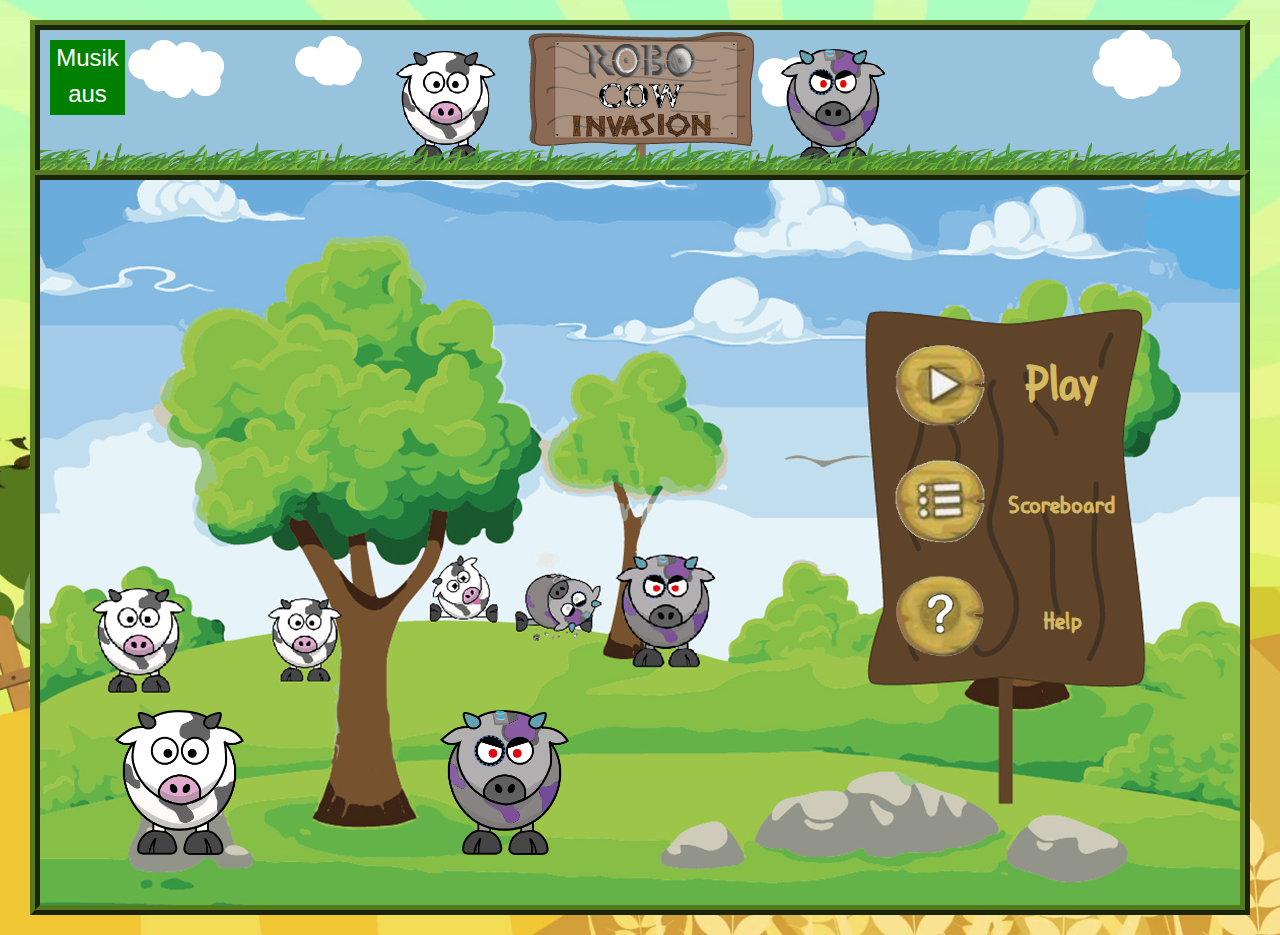
==== html/index.html @ 8b452aef "updated gameCycle" ====
<!DOCTYPE html>
<html lang="en">
<head>
    <meta charset="UTF-8">
    <meta name="viewport" content="width=device-width, initial-scale=1, shrink-to-fit=no">
    <title>Robo Cow Invasion</title>
    <link rel="stylesheet" href="https://maxcdn.bootstrapcdn.com/bootstrap/4.0.0/css/bootstrap.min.css" integrity="sha384-Gn5384xqQ1aoWXA+058RXPxPg6fy4IWvTNh0E263XmFcJlSAwiGgFAW/dAiS6JXm" crossorigin="anonymous">
    <link rel="stylesheet" href="css/layout.css">
    <link rel="stylesheet" href="css/design.css">

    <script src="js/Field.js" language="javascript" type="text/javascript"></script>
    <script src="js/PlayerField.js" language="javascript" type="text/javascript"></script>
    <script src="js/EnemyField.js" language="javascript" type="text/javascript"></script>
    <script src="js/CowFamily.js" language="javascript" type="text/javascript"></script>
    <script src="js/playgroundSelect.js" language="javascript" type="text/javascript"></script>
    <script src="js/game.js" language="javascript" type="text/javascript"></script>
    <script src="js/enemyAi.js" language="javascript" type="text/javascript"></script>
    <script src="js/switchGameStates.js" language="javascript" type="text/javascript"></script>
    <script src="js/overlay_help.js" type="text/javascript"></script>
    <script src="js/switchToPlayerSelect.js" type="text/javascript"></script>
</head>
<body>
    <div class="game-box">
        <div class="header">
            <div id="musicButton"> Musik aus </div>
        </div>
        <div id="m" class="content startMenu">
            <div class="cowWalk"></div>
            <div class="roboCowWalk"></div>
            <div class="playSign">
                <div class="fld">
                    <div id="play" class="fbtn" ><img src="./img/playButton.png"> </div>
                    <div class="ftxt" style="font-size: 3em; padding: 10px;">Play</div>
                </div>
                <div class="fld">
                    <div id="score" class="fbtn "><img src="./img/scoreButton.png"></div>
                    <div class="ftxt">Scoreboard</div>
                </div>
                <div id="help" class="fld">
                    <div class="fbtn " ><img src="./img/helpButton.png"></div>
                    <div class="ftxt">Help</div>
                </div>
            </div>
            <div id="helpoverlay" class="overlay">
                <div class="overlay-box">
                    <div class="overlay-content">
                        <h4>Das ist eine Spielbeschreibung</h4> <br>
                       <p>Lorem ipsum dolor sit amet, consetetur sadipscing elitr, sed diam nonumy eirmod tempor invidunt ut labore et dolore magna aliquyam erat, sed diam voluptua. At vero eos et accusam et justo duo dolores et ea rebum. Stet clita kasd gubergren, no sea takimata sanctus est Lorem ipsum dolor sit amet. Lorem ipsum dolor sit amet, consetetur sadipscing elitr, sed diam nonumy eirmod tempor invidunt ut labore et dolore magna aliquyam erat, sed diam voluptua. At vero eos et accusam et justo duo dolores et ea rebum. Stet clita kasd gubergren, no sea takimata sanctus est Lorem ipsum dolor sit amet. Lorem ipsum dolor sit amet, consetetur sadipscing elitr, sed diam nonumy eirmod tempor invidunt ut labore et dolore magna aliquyam erat, sed diam voluptua. At vero eos et accusam et justo duo dolores et ea rebum. Stet clita kasd gubergren, no sea takimata sanctus est Lorem ipsum dolor sit amet.
                        Das ist eine Spielbeschreibung <br>
                        Lorem ipsum dolor sit amet, consetetur sadipscing elitr, sed diam nonumy eirmod tempor invidunt ut labore et dolore magna aliquyam erat, sed diam voluptua. At vero eos et accusam et justo duo dolores et ea rebum. Stet clita kasd gubergren, no sea takimata sanctus est Lorem ipsum dolor sit amet. Lorem ipsum dolor sit amet, consetetur sadipscing elitr, sed diam nonumy eirmod tempor invidunt ut labore et dolore magna aliquyam erat, sed diam voluptua. At vero eos et accusam et justo duo dolores et ea rebum. Stet clita kasd gubergren, no sea takimata sanctus est Lorem ipsum dolor sit amet. Lorem ipsum dolor sit amet, consetetur sadipscing elitr, sed diam nonumy eirmod tempor invidunt ut labore et dolore magna aliquyam erat, sed diam voluptua. At vero eos et accusam et justo duo dolores et ea rebum. Stet clita kasd gubergren, no sea takimata sanctus est Lorem ipsum dolor sit amet.</p>
                    </div>
                    <div class="button">
                        <button id="helpBack" type="submit" class="btn" onclick="help_off()">back</button>
                    </div>
                </div>
            </div>
        </div>


        <div id="ps" class="content pselect">
            <div class="pshead">Please Select your Player</div>
            <div id="farmer" class="farmer" ></div>
            <div id="roboFarmer" class="roboFarmer" ></div>
        </div>

        <div id="pgs" class="content pgselect">
            <h1 class="überschrift">Cow-Familiy Setup</h1>
            <div id="pf" class="playerfield"></div>
        </div>

        <div id="g1" class="content ingame">
            <div class="sign enemyHits">Hits: 0</div>
            <div class="sign playerHits">Hits: 0</div>
            <div class="sign enemyLeft">Left: 0</div>
            <div class="sign playerLeft">Left: 0</div>
            <div class="farmerPlayer">player</div>
            <div class="farmerEnemy"></div>
            <div class="game">
                <div class="customCursor" id="ef"></div>
                <div id="plf"></div>
            </div>
        </div>
    </div>


    <script src="https://code.jquery.com/jquery-3.2.1.slim.min.js" integrity="sha384-KJ3o2DKtIkvYIK3UENzmM7KCkRr/rE9/Qpg6aAZGJwFDMVNA/GpGFF93hXpG5KkN" crossorigin="anonymous"></script>
    <script src="https://cdnjs.cloudflare.com/ajax/libs/popper.js/1.12.9/umd/popper.min.js" integrity="sha384-ApNbgh9B+Y1QKtv3Rn7W3mgPxhU9K/ScQsAP7hUibX39j7fakFPskvXusvfa0b4Q" crossorigin="anonymous"></script>
    <script src="https://maxcdn.bootstrapcdn.com/bootstrap/4.0.0/js/bootstrap.min.js" integrity="sha384-JZR6Spejh4U02d8jOt6vLEHfe/JQGiRRSQQxSfFWpi1MquVdAyjUar5+76PVCmYl" crossorigin="anonymous"></script>

</body>
</html>
---- html/css/layout.css ----
/*Layout*/

body {
    height: 100%;
}

@font-face {
    font-family: 'myfont';
    src: url('Sawyers Whitewash.otf') format('truetype');
}

.game-box {
    margin: 30px auto;
    width: 1200px;
    height: 875px;
}

.header {
    margin: 0 0;
    background-position-x: 50px;
    width: 100%;
    height: 150px;
    /*display: flex;*/

    align-items: center;
    justify-content: center;

}

.header #musicButton {
    width: 75px;
    height: 75px;

    font-size: 0.5em;

    margin: 10px 10px;
    float: left;
}

.content {
    width: 100%;
    height: 725px;
    margin: 0;

    position: relative;
}

/*menu                  GameState: 0*/

.startMenu {
    height: 725px;
    width: 100%;
    position: relative;
}

.startMenu .fld {
    margin-top: 15px;
    width: 100%;
    height: 28%;
}

.startMenu .ftxt {
    font-family: myfont, serif;
    color: #d5b961;
    font-size: 1.5em;
    font-weight: bold;
    height: 100%;
    width: 50%;
    float: right;

    padding-top: 35px;
    text-align: center;
}

.startMenu .fbtn{
    float: left;

    height: 100%;
    width: 50%;

}

.startMenu .playSign {
    width: 230px;
    height: 360px;
    position: absolute;
    top: 140px;
    right: 120px;
}


/*player Select         GameState: 1*/

.pselect .farmer {

    position: absolute;
    bottom: 60px;
    left: 100px;
    height: 550px;
    width: 400px;

}

.pselect .roboFarmer {

    position:absolute;
    bottom: 60px;
    right: 80px;
    height: 550px;
    width: 400px;

}

.pselect .farmer:hover, .pselect .roboFarmer:hover{
    background-color: rgba(71, 255, 0, 0.25);
    border: 5px solid rgba(41, 255, 0, 0.5);
    border-radius: 15px;
    box-shadow: 1px 2px 4px rgba(0,0,0,0.5);
}

/*playground select     GameState: 2*/

.pgselect .playerfield{
    width: 540px;
    height:315px;
    position: absolute;

    top: 195px;
    left: 115px;
}

.pgselect .überschrift {
    padding-top: 30px;
    text-align: center;
}

/*ingame                GameState: 3*/

.ingame .farmerPlayer {
    width: 200px;
    height: 250px;

    position: absolute;

    bottom: 10px;
    left: 10px;
}

.ingame .farmerEnemy {
    width: 200px;
    height: 250px;

    position: absolute;

    top: 10px;
    right: 10px;
}

.ingame .sign {
    position: absolute;

    text-align: center;
    padding-top: 35px;


    width: 150px;
    height: 150px;
}

.ingame .playerHits {
    top: 20px;
    left: 10px;
}

.ingame .playerLeft {
    top: 200px;
    left: 10px;
}

.ingame .enemyHits {
    bottom: 200px;
    right: 10px;
}

.ingame .enemyLeft {
    bottom: 20px;
    right: 10px;
}

.ingame .game {
    width: 540px;
    height: 675px;

    position: absolute;

    top: 25px;
    left: 330px;
}

.ingame .game #plf {
    position: absolute;
    width: 540px;
    height: 315px;
    top: 350px;
}

.ingame .game #ef {
    position: absolute;
    width: 540px;
    height: 315px;
}
---- html/css/design.css ----
/*Design*/

body {

    background-image: url("../img/farm.png");
    background-size: cover;
}

.game-box {
    color: white;
    outline-width: 10px;
    outline-color: #56791e;
    outline-style: ridge;
}

.header {
    font-size: 3em;
    background-image: url("../img/logograss.png");
    background-size: cover;
}

.header #musicButton {
    text-align: center;
    background-color: green;
}

.header #musicButton:hover {
    background-color: darkgreen;
}

/*GameStates*/

/*Menu                  GameState: 0*/

.content.startMenu {
    background-image: url("../img/menu_neu.png");
    outline-width: 10px;
    outline-color: #56791e;
    outline-style: ridge;
}

.startMenu .fbtn img{
    padding: 4px 4px;
    width: 100px;
    height: 100px;
}

.startMenu .fbtn img:hover{
    padding: 0 0;
    width: 108px;
    height: 108px;
}

.overlay {
    height: 100%;
    width: 100%;
    position: fixed;
    display: none;
    z-index: 1;
    top: 0;
    left: 0;
    background-color: rgba(0,0,0,0.7);
}

.overlay-box {
    padding: 1.5em;
    padding-top: 3em;
    height: 50%;
    width: 30%;
    background-color: #c89247;
    border-radius: 25px;
    margin: auto;
    margin-top: 15%;
    opacity: 1;
    box-shadow: 1px 2px 4px rgba(0, 0, 0, .5);
}

.overlay-content{
    font-size: 18px;
    color: white;
    height: 85%;
    overflow: auto;
    padding-left: 2em;
    padding-right:1.5em;
    margin-right: 5%;

}
.overlay-box .btn {
    float: right;
    margin-right: 5%;
    margin-top: 5%;
    background-color: #56791e;
    font-family: sans-serif;
    color: #dff99a;
    box-shadow: 0 5px 8px 0 rgba(0, 0, 0, 0.2), 0 6px 20px 0 rgba(0,0,0,0.19);

}

.cowWalk {
    background-image: url("../img/cow.png");
    position: absolute;
    bottom: 50px;
    left: 75px;
    height: 20%;
    width: 20%;
    background-repeat: no-repeat;
    background-size: contain;

    animation: cowwalk 2.2s steps(15) infinite;
}

.roboCowWalk {
    background-image: url("../img/robo-cow.png");
    position: absolute;
    bottom: 50px;
    left: 400px;
    height: 20%;
    width: 20%;
    background-repeat: no-repeat;
    background-size: contain;

    animation: robocowwalk 2.2s steps(15) infinite;

}

@keyframes cowwalk {

    0% {
        bottom: 50px;
        left: 75px;

    }

    10% {
        left: 90px;
        bottom: 70px;
    }
    20% {
        left: 100px;
        bottom: 85px;
    }
    30% {
        left: 110px;
        bottom: 70px;
    }
    40% {
        left: 120px;
        bottom: 50px;
    }
    /*ein sprung*/

    50% {
        left: 130px;
        bottom: 70px;
    }
    60% {
        left: 140px;
        bottom: 85px;
    }
    70% {
        left: 150px;
        bottom: 70px;
    }
    80% {
        left: 160px;
        bottom: 50px;

    }
    85% {
        left: 180px;
        bottom: 65px;
        /*KuhKollison*/

    }

    95% {

        bottom: 100px;
        left: 115px;

    }

    100% {
        bottom: 50px;
        left: 75px;

    }

}

@keyframes robocowwalk {

    0% {
        bottom: 50px;
        left: 400px;

    }

    10% {
        left: 385px;
        bottom: 70px;
    }
    20% {
        left: 375px;
        bottom: 85px;
    }
    30% {
        left: 365px;
        bottom: 70px;
    }
    40% {
        left: 355px;
        bottom: 50px;
    }
    /*ein sprung*/

    50% {
        left: 345px;
        bottom: 70px;
    }
    60% {
        left: 335px;
        bottom: 85px;
    }
    70% {
        left: 325px;
        bottom: 70px;
    }
    80% {
        left: 315px;
        bottom: 50px;

    }
    85% {
        left: 290px;
        bottom: 65px;

    }

    95% {

        bottom: 100px;
        left: 360px;

    }

    100% {
        bottom: 50px;
        left: 400px;

    }

}


/*player select         GameState: 1*/

.content.pselect{
    background-image: url("../img/playerselect-bg.png");
    background-size: cover;
    display: none;
    outline-width: 10px;
    outline-color: #56791e;
    outline-style: ridge;
}

.pselect .farmer {
    background-repeat:no-repeat;
    background-size:contain;
    background-image: url("../img/farmer.png");
}

.pselect .roboFarmer {
    background-repeat:no-repeat;
    background-size:contain;
    background-image: url("../img/robo-farmer.png");
    background-position-x: 15px
}

.pselect .pshead {
    text-align: center;
    font-family: myfont, serif;
    font-weight: bold;
    color: #af000d;
    font-size: 3em;
}

/*playground select     GameState: 2*/

.content.pgselect {
    background-image: url("../img/playgroundselect-bg.png");
    background-size: cover;
    display: none;

    outline-width: 10px;
    outline-color: #56791e;
    outline-style: ridge;
}

.pgselect .playerfield{
    background-color: red;
    opacity: 0.5;
}

.pgselect .überschrift {
    font-size: 3em;
    font-family: myfont, serif;
    color: brown;
}

/*ingame                GameState: 3*/

.content.ingame {
    background-image: url("../img/game-bg.png");
    background-repeat:no-repeat;
    background-size: cover;
    display:none;

    outline-width: 10px;
    outline-color: #56791e;
    outline-style: ridge;
}

.ingame .farmerPlayer {
    background-image: url("../img/farmer.png");
    background-size: contain;
    background-repeat: no-repeat;

    color: white;
}

.ingame .farmerEnemy {
    background-image: url("../img/robo-farmer.png");
    background-size: contain;
    background-repeat: no-repeat;
    color: white;
}

.ingame .game {
    opacity: 0.5;
}

.ingame .game #plf {
    background-color: darkgreen;
}

.ingame .game #ef {
    background-color: darkgreen;
}

.ingame .sign {
    background-image: url("../img/blank-wood-sign-hi.png");
    background-repeat: no-repeat;
    background-size: contain;

    font-size: 2em;
    font-family: myfont, serif;
    color: black;
}
.customCursor{
    cursor: url('../img/crosshairblue.png') +15 +15 , auto;

}
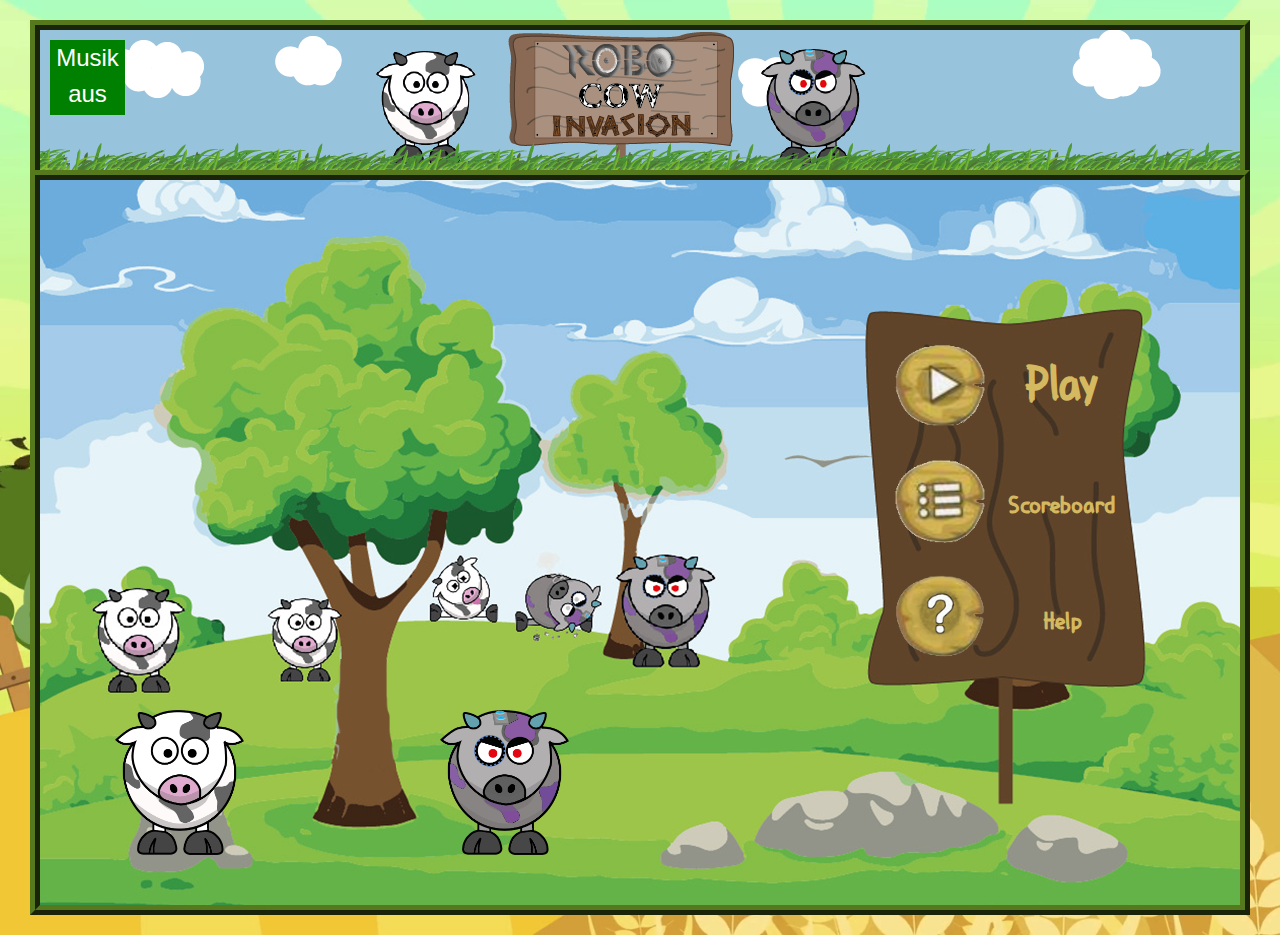
==== commit b1778dbb: "SCSS DB und Responsive" ====
--- a/html/index.html
+++ b/html/index.html
@@ -14,7 +14,6 @@
     <script src="js/CowFamily.js" language="javascript" type="text/javascript"></script>
     <script src="js/playgroundSelect.js" language="javascript" type="text/javascript"></script>
     <script src="js/game.js" language="javascript" type="text/javascript"></script>
-    <script src="js/enemyAi.js" language="javascript" type="text/javascript"></script>
     <script src="js/switchGameStates.js" language="javascript" type="text/javascript"></script>
     <script src="js/overlay_help.js" type="text/javascript"></script>
     <script src="js/switchToPlayerSelect.js" type="text/javascript"></script>
@@ -73,11 +72,20 @@
             <div class="sign playerHits">Hits: 0</div>
             <div class="sign enemyLeft">Left: 0</div>
             <div class="sign playerLeft">Left: 0</div>
+            <div class="blocksign s1">
+                <div class="s1 playerHits">Hits: 0</div>
+                <div class="playerLeft">Left: 0</div>
+            </div>
             <div class="farmerPlayer">player</div>
             <div class="farmerEnemy"></div>
             <div class="game">
                 <div class="customCursor" id="ef"></div>
                 <div id="plf"></div>
+            </div>
+            <div class="blocksign s2">
+                <div class="s2 enemyHits">Hits: 0</div>
+                <div class="s2 enemyLeft">Left: 0</div>
+
             </div>
         </div>
     </div>
--- a/html/css/layout.css
+++ b/html/css/layout.css
@@ -9,9 +9,11 @@
     src: url('Sawyers Whitewash.otf') format('truetype');
 }
 
+/*Mobile*/
+
 .game-box {
     margin: 30px auto;
-    width: 1200px;
+    width: 600px;
     height: 875px;
 }
 
@@ -94,6 +96,347 @@
 .pselect .farmer {
 
     position: absolute;
+    bottom: 200px;
+    left: 50px;
+    height: 300px;
+    width: 200px;
+
+}
+
+.pselect .roboFarmer {
+
+    position:absolute;
+    bottom: 200px;
+    right: 50px;
+    height: 300px;
+    width: 200px;
+
+}
+
+.pselect .farmer:hover, .pselect .roboFarmer:hover{
+    background-color: rgba(71, 255, 0, 0.25);
+    border: 5px solid rgba(41, 255, 0, 0.5);
+    border-radius: 15px;
+    box-shadow: 1px 2px 4px rgba(0,0,0,0.5);
+}
+
+/*playground select     GameState: 2*/
+
+.pgselect .playerfield{
+    width: 540px;
+    height:315px;
+    position: absolute;
+
+    top: 195px;
+    right: 30px;
+}
+
+.pgselect .überschrift {
+    padding-top: 30px;
+    text-align: center;
+}
+
+/*ingame                GameState: 3*/
+
+.ingame .farmerPlayer {
+    width: 200px;
+    height: 250px;
+
+    position: absolute;
+
+    bottom: 10px;
+    left: 10px;
+}
+
+.ingame .farmerEnemy {
+    width: 200px;
+    height: 250px;
+
+    position: absolute;
+
+    top: 10px;
+    right: 10px;
+}
+.blocksign{
+    position: absolute;
+
+    text-align: center;
+
+
+    width: 600px;
+    height: 50px;
+}
+
+.s2{
+    top: 675.5px;
+}
+
+.sign {
+    display: none;
+}
+
+.farmerEnemy{
+    display: none;
+}
+
+.farmerPlayer {
+    display: none;
+}
+
+/*
+.ingame .sign {
+    position: absolute;
+
+    text-align: center;
+    padding-top: 35px;
+
+
+    width: 150px;
+    height: 150px;
+}
+
+/*
+.ingame .playerHits {
+    top: 20px;
+    left: 10px;
+}
+
+.ingame .playerLeft {
+    top: 200px;
+    left: 10px;
+}
+
+.ingame .enemyHits {
+    bottom: 200px;
+    right: 10px;
+}
+
+.ingame .enemyLeft {
+    bottom: 20px;
+    right: 10px;
+}
+*/
+
+.ingame .game {
+    width: 540px;
+    height: 675px;
+
+    position: absolute;
+    top: 38px;
+    left: 27px;
+}
+
+.ingame .game #plf {
+    position: absolute;
+    width: 540px;
+    height: 315px;
+    top: 350px;
+}
+
+.ingame .game #ef {
+    position: absolute;
+    width: 540px;
+    height: 315px;
+
+}
+
+/*Desktop*/
+
+@media screen and (min-width: 1200px){
+    .game-box {
+        margin: 30px auto;
+        width: 1200px;
+        height: 875px;
+    }
+
+    .header {
+        margin: 0 0;
+        background-position-x: 50px;
+        width: 100%;
+        height: 150px;
+        /*display: flex;*/
+
+        align-items: center;
+        justify-content: center;
+
+    }
+
+    .header #musicButton {
+        width: 75px;
+        height: 75px;
+
+        font-size: 0.5em;
+
+        margin: 10px 10px;
+        float: left;
+    }
+
+    .content {
+        width: 100%;
+        height: 725px;
+        margin: 0;
+
+        position: relative;
+    }
+
+    .pselect .farmer {
+
+        position: absolute;
+        bottom: 60px;
+        left: 100px;
+        height: 550px;
+        width: 400px;
+
+    }
+
+    .pselect .roboFarmer {
+
+        position:absolute;
+        bottom: 60px;
+        right: 80px;
+        height: 550px;
+        width: 400px;
+
+    }
+
+    .pgselect .playerfield{
+        width: 540px;
+        height:315px;
+        position: absolute;
+
+        top: 195px;
+        left: 115px;
+    }
+
+    .ingame .farmerPlayer {
+        width: 200px;
+        height: 250px;
+
+        position: absolute;
+        display: block;
+
+        bottom: 10px;
+        left: 10px;
+    }
+
+    .ingame .farmerEnemy {
+        width: 200px;
+        height: 250px;
+
+        position: absolute;
+        display: block;
+
+        top: 10px;
+        right: 10px;
+    }
+
+    .ingame .sign {
+        position: absolute;
+
+        text-align: center;
+        padding-top: 35px;
+        display: block;
+
+        width: 150px;
+        height: 150px;
+    }
+
+    .ingame .playerHits {
+        top: 20px;
+        left: 10px;
+    }
+
+    .ingame .playerLeft {
+        top: 200px;
+        left: 10px;
+    }
+
+    .ingame .enemyHits {
+        bottom: 200px;
+        right: 10px;
+    }
+
+    .ingame .enemyLeft {
+        bottom: 20px;
+        right: 10px;
+    }
+
+    .ingame .game {
+        width: 540px;
+        height: 675px;
+
+        position: absolute;
+
+        top: 25px;
+        left: 330px;
+    }
+
+    .ingame .game #plf {
+        position: absolute;
+        width: 540px;
+        height: 315px;
+        top: 350px;
+    }
+
+    .ingame .game #ef {
+        position: absolute;
+        width: 540px;
+        height: 315px;
+    }
+
+}
+
+
+
+/*menu                  GameState: 0*/
+/*
+.startMenu {
+    height: 725px;
+    width: 100%;
+    position: relative;
+}
+
+.startMenu .fld {
+    margin-top: 15px;
+    width: 100%;
+    height: 28%;
+}
+
+.startMenu .ftxt {
+    font-family: myfont, serif;
+    color: #d5b961;
+    font-size: 1.5em;
+    font-weight: bold;
+    height: 100%;
+    width: 50%;
+    float: right;
+
+    padding-top: 35px;
+    text-align: center;
+}
+
+.startMenu .fbtn{
+    float: left;
+
+    height: 100%;
+    width: 50%;
+
+}
+
+.startMenu .playSign {
+    width: 230px;
+    height: 360px;
+    position: absolute;
+    top: 140px;
+    right: 120px;
+}
+
+
+/*player Select         GameState: 1*/
+/*
+.pselect .farmer {
+
+    position: absolute;
     bottom: 60px;
     left: 100px;
     height: 550px;
@@ -118,7 +461,7 @@
     box-shadow: 1px 2px 4px rgba(0,0,0,0.5);
 }
 
-/*playground select     GameState: 2*/
+/*playground select     GameState: 2*//*
 
 .pgselect .playerfield{
     width: 540px;
@@ -135,7 +478,7 @@
 }
 
 /*ingame                GameState: 3*/
-
+/*
 .ingame .farmerPlayer {
     width: 200px;
     height: 250px;
@@ -208,4 +551,5 @@
     position: absolute;
     width: 540px;
     height: 315px;
-}+}
+*/--- a/html/css/design.css
+++ b/html/css/design.css
@@ -3,8 +3,10 @@
 body {
 
     background-image: url("../img/farm.png");
-    background-size: cover;
-}
+    background-size: cover ;
+}
+
+/*Mobile*/
 
 .game-box {
     color: white;
@@ -17,7 +19,9 @@
     font-size: 3em;
     background-image: url("../img/logograss.png");
     background-size: cover;
-}
+   background-position-x: -250px ;
+}
+
 
 .header #musicButton {
     text-align: center;
@@ -34,6 +38,7 @@
 
 .content.startMenu {
     background-image: url("../img/menu_neu.png");
+    background-position-x: -600px;
     outline-width: 10px;
     outline-color: #56791e;
     outline-style: ridge;
@@ -268,13 +273,15 @@
     background-repeat:no-repeat;
     background-size:contain;
     background-image: url("../img/farmer.png");
+
+
 }
 
 .pselect .roboFarmer {
     background-repeat:no-repeat;
     background-size:contain;
     background-image: url("../img/robo-farmer.png");
-    background-position-x: 15px
+    background-position-x: 15px;
 }
 
 .pselect .pshead {
@@ -291,6 +298,7 @@
     background-image: url("../img/playgroundselect-bg.png");
     background-size: cover;
     display: none;
+    background-position: -87px;
 
     outline-width: 10px;
     outline-color: #56791e;
@@ -310,6 +318,460 @@
 
 /*ingame                GameState: 3*/
 
+.content.ingame {
+    background-image: url("../img/game-bg.png");
+    /*background-repeat:no-repeat;*/
+    background-size: 190%;
+    display:none;
+
+    background-position-x: -270px;
+    background-position-y: 20px;
+
+
+    outline-width: 10px;
+    outline-color: #56791e;
+    outline-style: ridge;
+}
+
+.blocksign {
+    background-image: url("../img/blocksign.png");
+    color: white;
+    font-size: 2em;
+}
+
+.blocksign .enemyHits{
+    float: left;
+    padding-left: 20px;
+}
+
+.blocksign .enemyLeft{
+    float: right;
+    padding-right: 20px;
+}
+
+.blocksign .playerHits{
+    float: left;
+    padding-left: 20px;
+}
+
+.blocksign .playerLeft{
+    float: right;
+    padding-right: 20px;
+}
+
+
+
+/*
+.ingame .farmerPlayer {
+    background-image: url("../img/farmer.png");
+    background-size: contain;
+    background-repeat: no-repeat;
+    display: none;
+
+    color: white;
+}
+
+.ingame .farmerEnemy {
+    background-image: url("../img/robo-farmer.png");
+    background-size: contain;
+    background-repeat: no-repeat;
+    color: white;
+    display: none;
+
+}
+*/
+.ingame .game {
+    opacity: 0.5;
+}
+
+.ingame .game #plf {
+    background-color: darkgreen;
+}
+
+.ingame .game #ef {
+    background-color: darkgreen;
+}
+/*
+.ingame .sign {
+    background-image: url("../img/blank-wood-sign-hi.png");
+    background-repeat: no-repeat;
+    background-size: contain;
+
+    font-size: 2em;
+    font-family: myfont, serif;
+    color: black;
+}*/
+
+
+@media screen and (min-width: 1200px){
+    .header {
+        font-size: 3em;
+        background-image: url("../img/logograss.png");
+        background-size: cover;
+        background-position-x: 30px;
+    }
+    .content.startMenu {
+        background-image: url("../img/menu_neu.png");
+        background-position-x: 0px;
+        outline-width: 10px;
+        outline-color: #56791e;
+        outline-style: ridge;
+    }
+    .content.pgselect {
+        background-image: url("../img/playgroundselect-bg.png");
+        background-size: cover;
+        display: none;
+        background-position-x: 0px;
+
+        outline-width: 10px;
+        outline-color: #56791e;
+        outline-style: ridge;
+    }
+    .content.ingame {
+        background-image: url("../img/game-bg.png");
+        background-repeat:no-repeat;
+        background-size: cover;
+        display:none;
+
+        background-position-x: 0px;
+        background-position-y: 0px;
+
+        outline-width: 10px;
+        outline-color: #56791e;
+        outline-style: ridge;
+    }
+
+
+    .ingame .farmerPlayer {
+        background-image: url("../img/farmer.png");
+        background-size: contain;
+        background-repeat: no-repeat;
+
+        color: white;
+    }
+
+    .ingame .farmerEnemy {
+        background-image: url("../img/robo-farmer.png");
+        background-size: contain;
+        background-repeat: no-repeat;
+        color: white;
+    }
+
+    .ingame .game {
+        opacity: 0.5;
+    }
+
+    .ingame .game #plf {
+        background-color: darkgreen;
+    }
+
+    .ingame .game #ef {
+        background-color: darkgreen;
+    }
+
+    .blocksign {
+        display: none;
+    }
+
+    .ingame .sign {
+        background-image: url("../img/blank-wood-sign-hi.png");
+        background-repeat: no-repeat;
+        background-size: contain;
+
+        font-size: 2em;
+        font-family: myfont, serif;
+        color: black;
+    }
+    .customCursor{
+        cursor: url('../img/crosshairblue.png') +15 +15 , auto;
+
+    }
+
+}
+
+
+/*GameStates*/
+
+/*Menu                  GameState: 0*/
+/*
+.content.startMenu {
+    background-image: url("../img/menu_neu.png");
+    outline-width: 10px;
+    outline-color: #56791e;
+    outline-style: ridge;
+}
+
+.startMenu .fbtn img{
+    padding: 4px 4px;
+    width: 100px;
+    height: 100px;
+}
+
+.startMenu .fbtn img:hover{
+    padding: 0 0;
+    width: 108px;
+    height: 108px;
+}
+
+.overlay {
+    height: 100%;
+    width: 100%;
+    position: fixed;
+    display: none;
+    z-index: 1;
+    top: 0;
+    left: 0;
+    background-color: rgba(0,0,0,0.7);
+}
+
+.overlay-box {
+    padding: 1.5em;
+    padding-top: 3em;
+    height: 50%;
+    width: 30%;
+    background-color: #c89247;
+    border-radius: 25px;
+    margin: auto;
+    margin-top: 15%;
+    opacity: 1;
+    box-shadow: 1px 2px 4px rgba(0, 0, 0, .5);
+}
+
+.overlay-content{
+    font-size: 18px;
+    color: white;
+    height: 85%;
+    overflow: auto;
+    padding-left: 2em;
+    padding-right:1.5em;
+    margin-right: 5%;
+
+}
+.overlay-box .btn {
+    float: right;
+    margin-right: 5%;
+    margin-top: 5%;
+    background-color: #56791e;
+    font-family: sans-serif;
+    color: #dff99a;
+    box-shadow: 0 5px 8px 0 rgba(0, 0, 0, 0.2), 0 6px 20px 0 rgba(0,0,0,0.19);
+
+}
+
+.cowWalk {
+    background-image: url("../img/cow.png");
+    position: absolute;
+    bottom: 50px;
+    left: 75px;
+    height: 20%;
+    width: 20%;
+    background-repeat: no-repeat;
+    background-size: contain;
+
+    animation: cowwalk 2.2s steps(15) infinite;
+}
+
+.roboCowWalk {
+    background-image: url("../img/robo-cow.png");
+    position: absolute;
+    bottom: 50px;
+    left: 400px;
+    height: 20%;
+    width: 20%;
+    background-repeat: no-repeat;
+    background-size: contain;
+
+    animation: robocowwalk 2.2s steps(15) infinite;
+
+}
+/+
+@keyframes cowwalk {
+
+    0% {
+        bottom: 50px;
+        left: 75px;
+
+    }
+
+    10% {
+        left: 90px;
+        bottom: 70px;
+    }
+    20% {
+        left: 100px;
+        bottom: 85px;
+    }
+    30% {
+        left: 110px;
+        bottom: 70px;
+    }
+    40% {
+        left: 120px;
+        bottom: 50px;
+    }
+    /*ein sprung*/
+/*
+    50% {
+        left: 130px;
+        bottom: 70px;
+    }
+    60% {
+        left: 140px;
+        bottom: 85px;
+    }
+    70% {
+        left: 150px;
+        bottom: 70px;
+    }
+    80% {
+        left: 160px;
+        bottom: 50px;
+
+    }
+    85% {
+        left: 180px;
+        bottom: 65px;
+        /*KuhKollison*/
+/*
+    }
+/*
+    95% {
+
+        bottom: 100px;
+        left: 115px;
+
+    }
+
+    100% {
+        bottom: 50px;
+        left: 75px;
+
+    }
+
+}
+
+@keyframes robocowwalk {
+
+    0% {
+        bottom: 50px;
+        left: 400px;
+
+    }
+
+    10% {
+        left: 385px;
+        bottom: 70px;
+    }
+    20% {
+        left: 375px;
+        bottom: 85px;
+    }
+    30% {
+        left: 365px;
+        bottom: 70px;
+    }
+    40% {
+        left: 355px;
+        bottom: 50px;
+    }
+    /*ein sprung*/
+/*
+    50% {
+        left: 345px;
+        bottom: 70px;
+    }
+    60% {
+        left: 335px;
+        bottom: 85px;
+    }
+    70% {
+        left: 325px;
+        bottom: 70px;
+    }
+    80% {
+        left: 315px;
+        bottom: 50px;
+
+    }
+    85% {
+        left: 290px;
+        bottom: 65px;
+
+    }
+
+    95% {
+
+        bottom: 100px;
+        left: 360px;
+
+    }
+
+    100% {
+        bottom: 50px;
+        left: 400px;
+
+    }
+
+}
+
+
+/*player select         GameState: 1*/
+/*
+.content.pselect{
+    background-image: url("../img/playerselect-bg.png");
+    background-size: cover;
+    display: none;
+    outline-width: 10px;
+    outline-color: #56791e;
+    outline-style: ridge;
+}
+
+.pselect .farmer {
+    background-repeat:no-repeat;
+    background-size:contain;
+    background-image: url("../img/farmer.png");
+}
+
+.pselect .roboFarmer {
+    background-repeat:no-repeat;
+    background-size:contain;
+    background-image: url("../img/robo-farmer.png");
+    background-position-x: 15px
+}
+
+.pselect .pshead {
+    text-align: center;
+    font-family: myfont, serif;
+    font-weight: bold;
+    color: #af000d;
+    font-size: 3em;
+}
+
+/*playground select     GameState: 2*/
+/*
+.content.pgselect {
+    background-image: url("../img/playgroundselect-bg.png");
+    background-size: cover;
+    display: none;
+
+    outline-width: 10px;
+    outline-color: #56791e;
+    outline-style: ridge;
+}
+
+.pgselect .playerfield{
+    background-color: red;
+    opacity: 0.5;
+}
+
+.pgselect .überschrift {
+    font-size: 3em;
+    font-family: myfont, serif;
+    color: brown;
+}
+
+/*ingame                GameState: 3*/
+/*
 .content.ingame {
     background-image: url("../img/game-bg.png");
     background-repeat:no-repeat;
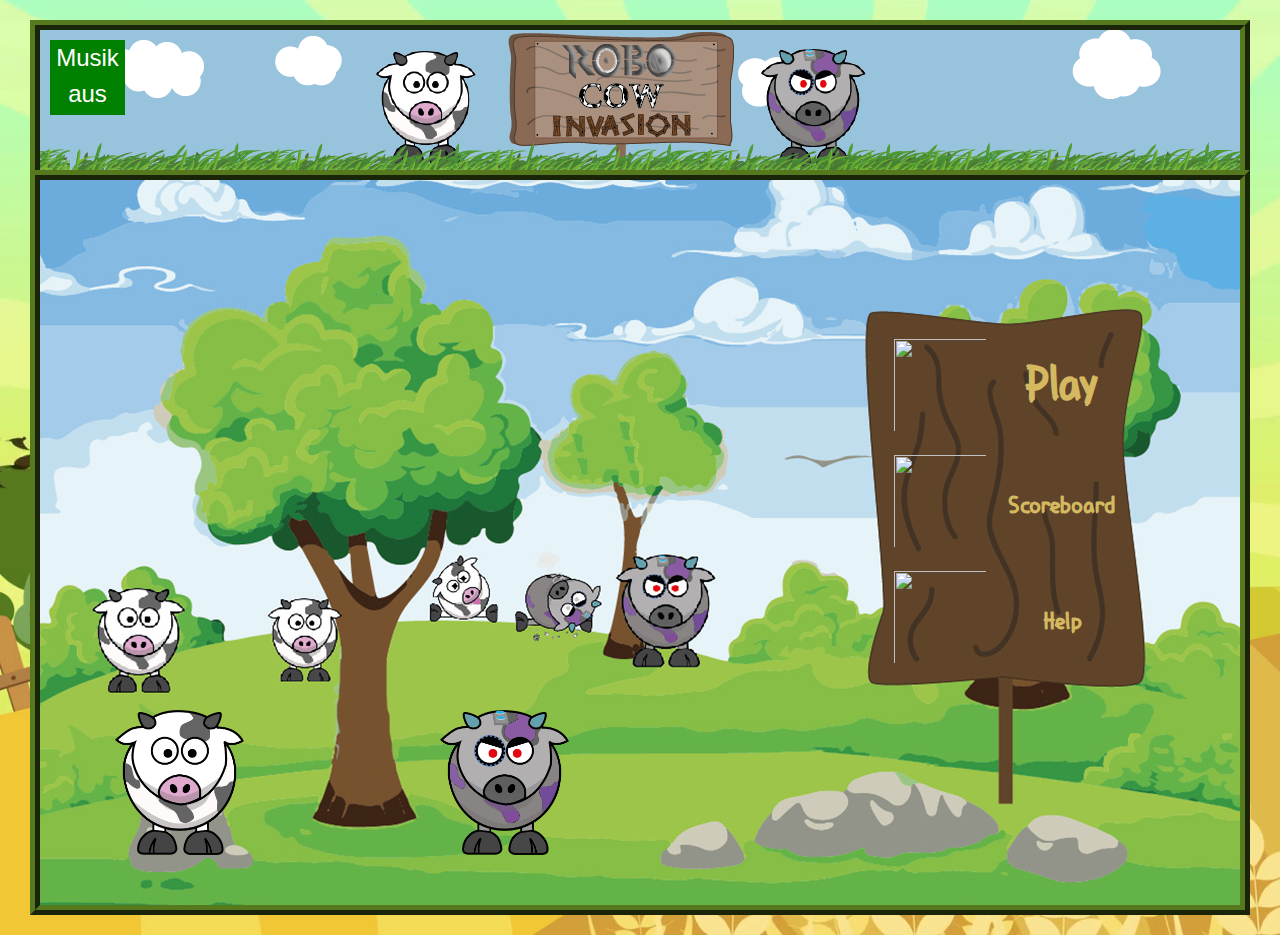
==== commit c04932c6: "einbetten in das Base Projekt" ====
--- a/html/index.html
+++ b/html/index.html
@@ -5,18 +5,19 @@
     <meta name="viewport" content="width=device-width, initial-scale=1, shrink-to-fit=no">
     <title>Robo Cow Invasion</title>
     <link rel="stylesheet" href="https://maxcdn.bootstrapcdn.com/bootstrap/4.0.0/css/bootstrap.min.css" integrity="sha384-Gn5384xqQ1aoWXA+058RXPxPg6fy4IWvTNh0E263XmFcJlSAwiGgFAW/dAiS6JXm" crossorigin="anonymous">
-    <link rel="stylesheet" href="css/layout.css">
-    <link rel="stylesheet" href="css/design.css">
+    <link rel="stylesheet" href="../css/layout.css">
+    <link rel="stylesheet" href="../css/design.css">
 
-    <script src="js/Field.js" language="javascript" type="text/javascript"></script>
-    <script src="js/PlayerField.js" language="javascript" type="text/javascript"></script>
-    <script src="js/EnemyField.js" language="javascript" type="text/javascript"></script>
-    <script src="js/CowFamily.js" language="javascript" type="text/javascript"></script>
-    <script src="js/playgroundSelect.js" language="javascript" type="text/javascript"></script>
-    <script src="js/game.js" language="javascript" type="text/javascript"></script>
-    <script src="js/switchGameStates.js" language="javascript" type="text/javascript"></script>
-    <script src="js/overlay_help.js" type="text/javascript"></script>
-    <script src="js/switchToPlayerSelect.js" type="text/javascript"></script>
+    <script src="../js/Field.js" language="javascript" type="text/javascript"></script>
+    <script src="../js/PlayerField.js" language="javascript" type="text/javascript"></script>
+    <script src="../js/EnemyField.js" language="javascript" type="text/javascript"></script>
+    <script src="../js/CowFamily.js" language="javascript" type="text/javascript"></script>
+    <script src="../js/playgroundSelect.js" language="javascript" type="text/javascript"></script>
+    <script src="../js/game.js" language="javascript" type="text/javascript"></script>
+    <script src="../js/enemyAi.js" language="javascript" type="text/javascript"></script>
+    <script src="../js/switchGameStates.js" language="javascript" type="text/javascript"></script>
+    <script src="../js/overlay_help.js" type="text/javascript"></script>
+    <script src="../js/switchToPlayerSelect.js" type="text/javascript"></script>
 </head>
 <body>
     <div class="game-box">
@@ -68,6 +69,7 @@
         </div>
 
         <div id="g1" class="content ingame">
+<<<<<<< HEAD
             <div class="sign enemyHits">Hits: 0</div>
             <div class="sign playerHits">Hits: 0</div>
             <div class="sign enemyLeft">Left: 0</div>
@@ -77,6 +79,13 @@
                 <div class="playerLeft">Left: 0</div>
             </div>
             <div class="farmerPlayer">player</div>
+=======
+            <div class="sign enemyHits"></div>
+            <div class="sign playerHits"></div>
+            <div class="sign enemyLeft"></div>
+            <div class="sign playerLeft"></div>
+            <div class="farmerPlayer"></div>
+>>>>>>> 1df81ba1a55a3eeb3e5a60b1c3d127826eee9b05
             <div class="farmerEnemy"></div>
             <div class="game">
                 <div class="customCursor" id="ef"></div>
--- a/css/layout.css
+++ b/css/layout.css
@@ -0,0 +1,555 @@
+/*Layout*/
+
+body {
+    height: 100%;
+}
+
+@font-face {
+    font-family: 'myfont';
+    src: url('Sawyers Whitewash.otf') format('truetype');
+}
+
+/*Mobile*/
+
+.game-box {
+    margin: 30px auto;
+    width: 600px;
+    height: 875px;
+}
+
+.header {
+    margin: 0 0;
+    background-position-x: 50px;
+    width: 100%;
+    height: 150px;
+    /*display: flex;*/
+
+    align-items: center;
+    justify-content: center;
+
+}
+
+.header #musicButton {
+    width: 75px;
+    height: 75px;
+
+    font-size: 0.5em;
+
+    margin: 10px 10px;
+    float: left;
+}
+
+.content {
+    width: 100%;
+    height: 725px;
+    margin: 0;
+
+    position: relative;
+}
+
+/*menu                  GameState: 0*/
+
+.startMenu {
+    height: 725px;
+    width: 100%;
+    position: relative;
+}
+
+.startMenu .fld {
+    margin-top: 15px;
+    width: 100%;
+    height: 28%;
+}
+
+.startMenu .ftxt {
+    font-family: myfont, serif;
+    color: #d5b961;
+    font-size: 1.5em;
+    font-weight: bold;
+    height: 100%;
+    width: 50%;
+    float: right;
+
+    padding-top: 35px;
+    text-align: center;
+}
+
+.startMenu .fbtn{
+    float: left;
+
+    height: 100%;
+    width: 50%;
+
+}
+
+.startMenu .playSign {
+    width: 230px;
+    height: 360px;
+    position: absolute;
+    top: 140px;
+    right: 120px;
+}
+
+
+/*player Select         GameState: 1*/
+
+.pselect .farmer {
+
+    position: absolute;
+    bottom: 200px;
+    left: 50px;
+    height: 300px;
+    width: 200px;
+
+}
+
+.pselect .roboFarmer {
+
+    position:absolute;
+    bottom: 200px;
+    right: 50px;
+    height: 300px;
+    width: 200px;
+
+}
+
+.pselect .farmer:hover, .pselect .roboFarmer:hover{
+    background-color: rgba(71, 255, 0, 0.25);
+    border: 5px solid rgba(41, 255, 0, 0.5);
+    border-radius: 15px;
+    box-shadow: 1px 2px 4px rgba(0,0,0,0.5);
+}
+
+/*playground select     GameState: 2*/
+
+.pgselect .playerfield{
+    width: 540px;
+    height:315px;
+    position: absolute;
+
+    top: 195px;
+    right: 30px;
+}
+
+.pgselect .überschrift {
+    padding-top: 30px;
+    text-align: center;
+}
+
+/*ingame                GameState: 3*/
+
+.ingame .farmerPlayer {
+    width: 200px;
+    height: 250px;
+
+    position: absolute;
+
+    bottom: 10px;
+    left: 10px;
+}
+
+.ingame .farmerEnemy {
+    width: 200px;
+    height: 250px;
+
+    position: absolute;
+
+    top: 10px;
+    right: 10px;
+}
+.blocksign{
+    position: absolute;
+
+    text-align: center;
+
+
+    width: 600px;
+    height: 50px;
+}
+
+.s2{
+    top: 675.5px;
+}
+
+.sign {
+    display: none;
+}
+
+.farmerEnemy{
+    display: none;
+}
+
+.farmerPlayer {
+    display: none;
+}
+
+/*
+.ingame .sign {
+    position: absolute;
+
+    text-align: center;
+    padding-top: 35px;
+
+
+    width: 150px;
+    height: 150px;
+}
+
+/*
+.ingame .playerHits {
+    top: 20px;
+    left: 10px;
+}
+
+.ingame .playerLeft {
+    top: 200px;
+    left: 10px;
+}
+
+.ingame .enemyHits {
+    bottom: 200px;
+    right: 10px;
+}
+
+.ingame .enemyLeft {
+    bottom: 20px;
+    right: 10px;
+}
+*/
+
+.ingame .game {
+    width: 540px;
+    height: 675px;
+
+    position: absolute;
+    top: 38px;
+    left: 27px;
+}
+
+.ingame .game #plf {
+    position: absolute;
+    width: 540px;
+    height: 315px;
+    top: 350px;
+}
+
+.ingame .game #ef {
+    position: absolute;
+    width: 540px;
+    height: 315px;
+
+}
+
+/*Desktop*/
+
+@media screen and (min-width: 1200px){
+    .game-box {
+        margin: 30px auto;
+        width: 1200px;
+        height: 875px;
+    }
+
+    .header {
+        margin: 0 0;
+        background-position-x: 50px;
+        width: 100%;
+        height: 150px;
+        /*display: flex;*/
+
+        align-items: center;
+        justify-content: center;
+
+    }
+
+    .header #musicButton {
+        width: 75px;
+        height: 75px;
+
+        font-size: 0.5em;
+
+        margin: 10px 10px;
+        float: left;
+    }
+
+    .content {
+        width: 100%;
+        height: 725px;
+        margin: 0;
+
+        position: relative;
+    }
+
+    .pselect .farmer {
+
+        position: absolute;
+        bottom: 60px;
+        left: 100px;
+        height: 550px;
+        width: 400px;
+
+    }
+
+    .pselect .roboFarmer {
+
+        position:absolute;
+        bottom: 60px;
+        right: 80px;
+        height: 550px;
+        width: 400px;
+
+    }
+
+    .pgselect .playerfield{
+        width: 540px;
+        height:315px;
+        position: absolute;
+
+        top: 195px;
+        left: 115px;
+    }
+
+    .ingame .farmerPlayer {
+        width: 200px;
+        height: 250px;
+
+        position: absolute;
+        display: block;
+
+        bottom: 10px;
+        left: 10px;
+    }
+
+    .ingame .farmerEnemy {
+        width: 200px;
+        height: 250px;
+
+        position: absolute;
+        display: block;
+
+        top: 10px;
+        right: 10px;
+    }
+
+    .ingame .sign {
+        position: absolute;
+
+        text-align: center;
+        padding-top: 35px;
+        display: block;
+
+        width: 150px;
+        height: 150px;
+    }
+
+    .ingame .playerHits {
+        top: 20px;
+        left: 10px;
+    }
+
+    .ingame .playerLeft {
+        top: 200px;
+        left: 10px;
+    }
+
+    .ingame .enemyHits {
+        bottom: 200px;
+        right: 10px;
+    }
+
+    .ingame .enemyLeft {
+        bottom: 20px;
+        right: 10px;
+    }
+
+    .ingame .game {
+        width: 540px;
+        height: 675px;
+
+        position: absolute;
+
+        top: 25px;
+        left: 330px;
+    }
+
+    .ingame .game #plf {
+        position: absolute;
+        width: 540px;
+        height: 315px;
+        top: 350px;
+    }
+
+    .ingame .game #ef {
+        position: absolute;
+        width: 540px;
+        height: 315px;
+    }
+
+}
+
+
+
+/*menu                  GameState: 0*/
+/*
+.startMenu {
+    height: 725px;
+    width: 100%;
+    position: relative;
+}
+
+.startMenu .fld {
+    margin-top: 15px;
+    width: 100%;
+    height: 28%;
+}
+
+.startMenu .ftxt {
+    font-family: myfont, serif;
+    color: #d5b961;
+    font-size: 1.5em;
+    font-weight: bold;
+    height: 100%;
+    width: 50%;
+    float: right;
+
+    padding-top: 35px;
+    text-align: center;
+}
+
+.startMenu .fbtn{
+    float: left;
+
+    height: 100%;
+    width: 50%;
+
+}
+
+.startMenu .playSign {
+    width: 230px;
+    height: 360px;
+    position: absolute;
+    top: 140px;
+    right: 120px;
+}
+
+
+/*player Select         GameState: 1*/
+/*
+.pselect .farmer {
+
+    position: absolute;
+    bottom: 60px;
+    left: 100px;
+    height: 550px;
+    width: 400px;
+
+}
+
+.pselect .roboFarmer {
+
+    position:absolute;
+    bottom: 60px;
+    right: 80px;
+    height: 550px;
+    width: 400px;
+
+}
+
+.pselect .farmer:hover, .pselect .roboFarmer:hover{
+    background-color: rgba(71, 255, 0, 0.25);
+    border: 5px solid rgba(41, 255, 0, 0.5);
+    border-radius: 15px;
+    box-shadow: 1px 2px 4px rgba(0,0,0,0.5);
+}
+
+/*playground select     GameState: 2*//*
+
+.pgselect .playerfield{
+    width: 540px;
+    height:315px;
+    position: absolute;
+
+    top: 195px;
+    left: 115px;
+}
+
+.pgselect .überschrift {
+    padding-top: 30px;
+    text-align: center;
+}
+
+/*ingame                GameState: 3*/
+/*
+.ingame .farmerPlayer {
+    width: 200px;
+    height: 250px;
+
+    position: absolute;
+
+    bottom: 10px;
+    left: 10px;
+}
+
+.ingame .farmerEnemy {
+    width: 200px;
+    height: 250px;
+
+    position: absolute;
+
+    top: 10px;
+    right: 10px;
+}
+
+.ingame .sign {
+    position: absolute;
+
+    text-align: center;
+    padding-top: 35px;
+
+
+    width: 150px;
+    height: 150px;
+}
+
+.ingame .playerHits {
+    top: 20px;
+    left: 10px;
+}
+
+.ingame .playerLeft {
+    top: 200px;
+    left: 10px;
+}
+
+.ingame .enemyHits {
+    bottom: 200px;
+    right: 10px;
+}
+
+.ingame .enemyLeft {
+    bottom: 20px;
+    right: 10px;
+}
+
+.ingame .game {
+    width: 540px;
+    height: 675px;
+
+    position: absolute;
+
+    top: 25px;
+    left: 330px;
+}
+
+.ingame .game #plf {
+    position: absolute;
+    width: 540px;
+    height: 315px;
+    top: 350px;
+}
+
+.ingame .game #ef {
+    position: absolute;
+    width: 540px;
+    height: 315px;
+}
+*/--- a/css/design.css
+++ b/css/design.css
@@ -0,0 +1,787 @@
+/*Design*/
+
+body {
+
+    background-image: url("../img/farm.png");
+    background-size: cover ;
+}
+
+/*Mobile*/
+
+.game-box {
+    color: white;
+    outline-width: 10px;
+    outline-color: #56791e;
+    outline-style: ridge;
+}
+
+.header {
+    font-size: 3em;
+    background-image: url("../img/logograss.png");
+    background-size: cover;
+   background-position-x: -250px ;
+}
+
+
+.header #musicButton {
+    text-align: center;
+    background-color: green;
+}
+
+.header #musicButton:hover {
+    background-color: darkgreen;
+}
+
+/*GameStates*/
+
+/*Menu                  GameState: 0*/
+
+.content.startMenu {
+    background-image: url("../img/menu_neu.png");
+    background-position-x: -600px;
+    outline-width: 10px;
+    outline-color: #56791e;
+    outline-style: ridge;
+}
+
+.startMenu .fbtn img{
+    padding: 4px 4px;
+    width: 100px;
+    height: 100px;
+}
+
+.startMenu .fbtn img:hover{
+    padding: 0 0;
+    width: 108px;
+    height: 108px;
+}
+
+.overlay {
+    height: 100%;
+    width: 100%;
+    position: fixed;
+    display: none;
+    z-index: 1;
+    top: 0;
+    left: 0;
+    background-color: rgba(0,0,0,0.7);
+}
+
+.overlay-box {
+    padding: 1.5em;
+    padding-top: 3em;
+    height: 50%;
+    width: 30%;
+    background-color: #c89247;
+    border-radius: 25px;
+    margin: auto;
+    margin-top: 15%;
+    opacity: 1;
+    box-shadow: 1px 2px 4px rgba(0, 0, 0, .5);
+}
+
+.overlay-content{
+    font-size: 18px;
+    color: white;
+    height: 85%;
+    overflow: auto;
+    padding-left: 2em;
+    padding-right:1.5em;
+    margin-right: 5%;
+
+}
+.overlay-box .btn {
+    float: right;
+    margin-right: 5%;
+    margin-top: 5%;
+    background-color: #56791e;
+    font-family: sans-serif;
+    color: #dff99a;
+    box-shadow: 0 5px 8px 0 rgba(0, 0, 0, 0.2), 0 6px 20px 0 rgba(0,0,0,0.19);
+
+}
+
+.cowWalk {
+    background-image: url("../img/cow.png");
+    position: absolute;
+    bottom: 50px;
+    left: 75px;
+    height: 20%;
+    width: 20%;
+    background-repeat: no-repeat;
+    background-size: contain;
+
+    animation: cowwalk 2.2s steps(15) infinite;
+}
+
+.roboCowWalk {
+    background-image: url("../img/robo-cow.png");
+    position: absolute;
+    bottom: 50px;
+    left: 400px;
+    height: 20%;
+    width: 20%;
+    background-repeat: no-repeat;
+    background-size: contain;
+
+    animation: robocowwalk 2.2s steps(15) infinite;
+
+}
+
+@keyframes cowwalk {
+
+    0% {
+        bottom: 50px;
+        left: 75px;
+
+    }
+
+    10% {
+        left: 90px;
+        bottom: 70px;
+    }
+    20% {
+        left: 100px;
+        bottom: 85px;
+    }
+    30% {
+        left: 110px;
+        bottom: 70px;
+    }
+    40% {
+        left: 120px;
+        bottom: 50px;
+    }
+    /*ein sprung*/
+
+    50% {
+        left: 130px;
+        bottom: 70px;
+    }
+    60% {
+        left: 140px;
+        bottom: 85px;
+    }
+    70% {
+        left: 150px;
+        bottom: 70px;
+    }
+    80% {
+        left: 160px;
+        bottom: 50px;
+
+    }
+    85% {
+        left: 180px;
+        bottom: 65px;
+        /*KuhKollison*/
+
+    }
+
+    95% {
+
+        bottom: 100px;
+        left: 115px;
+
+    }
+
+    100% {
+        bottom: 50px;
+        left: 75px;
+
+    }
+
+}
+
+@keyframes robocowwalk {
+
+    0% {
+        bottom: 50px;
+        left: 400px;
+
+    }
+
+    10% {
+        left: 385px;
+        bottom: 70px;
+    }
+    20% {
+        left: 375px;
+        bottom: 85px;
+    }
+    30% {
+        left: 365px;
+        bottom: 70px;
+    }
+    40% {
+        left: 355px;
+        bottom: 50px;
+    }
+    /*ein sprung*/
+
+    50% {
+        left: 345px;
+        bottom: 70px;
+    }
+    60% {
+        left: 335px;
+        bottom: 85px;
+    }
+    70% {
+        left: 325px;
+        bottom: 70px;
+    }
+    80% {
+        left: 315px;
+        bottom: 50px;
+
+    }
+    85% {
+        left: 290px;
+        bottom: 65px;
+
+    }
+
+    95% {
+
+        bottom: 100px;
+        left: 360px;
+
+    }
+
+    100% {
+        bottom: 50px;
+        left: 400px;
+
+    }
+
+}
+
+
+/*player select         GameState: 1*/
+
+.content.pselect{
+    background-image: url("../img/playerselect-bg.png");
+    background-size: cover;
+    display: none;
+    outline-width: 10px;
+    outline-color: #56791e;
+    outline-style: ridge;
+}
+
+.pselect .farmer {
+    background-repeat:no-repeat;
+    background-size:contain;
+    background-image: url("../img/farmer.png");
+
+
+}
+
+.pselect .roboFarmer {
+    background-repeat:no-repeat;
+    background-size:contain;
+    background-image: url("../img/robo-farmer.png");
+    background-position-x: 15px;
+}
+
+.pselect .pshead {
+    text-align: center;
+    font-family: myfont, serif;
+    font-weight: bold;
+    color: #af000d;
+    font-size: 3em;
+}
+
+/*playground select     GameState: 2*/
+
+.content.pgselect {
+    background-image: url("../img/playgroundselect-bg.png");
+    background-size: cover;
+    display: none;
+    background-position: -87px;
+
+    outline-width: 10px;
+    outline-color: #56791e;
+    outline-style: ridge;
+}
+
+.pgselect .überschrift {
+    font-size: 3em;
+    font-family: myfont, serif;
+    color: brown;
+}
+
+/*ingame                GameState: 3*/
+
+.content.ingame {
+    background-image: url("../img/game-bg.png");
+    /*background-repeat:no-repeat;*/
+    background-size: 190%;
+    display:none;
+
+    background-position-x: -270px;
+    background-position-y: 20px;
+
+
+    outline-width: 10px;
+    outline-color: #56791e;
+    outline-style: ridge;
+}
+
+.blocksign {
+    background-image: url("../img/blocksign.png");
+    color: white;
+    font-size: 2em;
+}
+
+.blocksign .enemyHits{
+    float: left;
+    padding-left: 20px;
+}
+
+.blocksign .enemyLeft{
+    float: right;
+    padding-right: 20px;
+}
+
+.blocksign .playerHits{
+    float: left;
+    padding-left: 20px;
+}
+
+.blocksign .playerLeft{
+    float: right;
+    padding-right: 20px;
+}
+
+
+
+/*
+.ingame .farmerPlayer {
+    background-image: url("../img/farmer.png");
+    background-size: contain;
+    background-repeat: no-repeat;
+    display: none;
+
+    color: white;
+}
+
+.ingame .farmerEnemy {
+    background-image: url("../img/robo-farmer.png");
+    background-size: contain;
+    background-repeat: no-repeat;
+    color: white;
+    display: none;
+
+}
+*/
+
+/*
+.ingame .sign {
+    background-image: url("../img/blank-wood-sign-hi.png");
+    background-repeat: no-repeat;
+    background-size: contain;
+
+    font-size: 2em;
+    font-family: myfont, serif;
+    color: black;
+}*/
+
+
+@media screen and (min-width: 1200px){
+    .header {
+        font-size: 3em;
+        background-image: url("../img/logograss.png");
+        background-size: cover;
+        background-position-x: 30px;
+    }
+    .content.startMenu {
+        background-image: url("../img/menu_neu.png");
+        background-position-x: 0px;
+        outline-width: 10px;
+        outline-color: #56791e;
+        outline-style: ridge;
+    }
+    .content.pgselect {
+        background-image: url("../img/playgroundselect-bg.png");
+        background-size: cover;
+        display: none;
+        background-position-x: 0px;
+
+        outline-width: 10px;
+        outline-color: #56791e;
+        outline-style: ridge;
+    }
+    .content.ingame {
+        background-image: url("../img/game-bg.png");
+        background-repeat:no-repeat;
+        background-size: cover;
+        display:none;
+
+        background-position-x: 0px;
+        background-position-y: 0px;
+
+        outline-width: 10px;
+        outline-color: #56791e;
+        outline-style: ridge;
+    }
+
+
+    .ingame .farmerPlayer {
+        background-image: url("../img/farmer.png");
+        background-size: contain;
+        background-repeat: no-repeat;
+
+        color: white;
+    }
+
+    .ingame .farmerEnemy {
+        background-image: url("../img/robo-farmer.png");
+        background-size: contain;
+        background-repeat: no-repeat;
+        color: white;
+    }
+
+
+    .blocksign {
+        display: none;
+    }
+
+    .ingame .sign {
+        background-image: url("../img/blank-wood-sign-hi.png");
+        background-repeat: no-repeat;
+        background-size: contain;
+
+        font-size: 2em;
+        font-family: myfont, serif;
+        color: black;
+    }
+    .customCursor{
+        cursor: url('../img/crosshairblue.png') +15 +15 , auto;
+
+    }
+
+}
+
+
+/*GameStates*/
+
+/*Menu                  GameState: 0*/
+/*
+.content.startMenu {
+    background-image: url("../img/menu_neu.png");
+    outline-width: 10px;
+    outline-color: #56791e;
+    outline-style: ridge;
+}
+
+.startMenu .fbtn img{
+    padding: 4px 4px;
+    width: 100px;
+    height: 100px;
+}
+
+.startMenu .fbtn img:hover{
+    padding: 0 0;
+    width: 108px;
+    height: 108px;
+}
+
+.overlay {
+    height: 100%;
+    width: 100%;
+    position: fixed;
+    display: none;
+    z-index: 1;
+    top: 0;
+    left: 0;
+    background-color: rgba(0,0,0,0.7);
+}
+
+.overlay-box {
+    padding: 1.5em;
+    padding-top: 3em;
+    height: 50%;
+    width: 30%;
+    background-color: #c89247;
+    border-radius: 25px;
+    margin: auto;
+    margin-top: 15%;
+    opacity: 1;
+    box-shadow: 1px 2px 4px rgba(0, 0, 0, .5);
+}
+
+.overlay-content{
+    font-size: 18px;
+    color: white;
+    height: 85%;
+    overflow: auto;
+    padding-left: 2em;
+    padding-right:1.5em;
+    margin-right: 5%;
+
+}
+.overlay-box .btn {
+    float: right;
+    margin-right: 5%;
+    margin-top: 5%;
+    background-color: #56791e;
+    font-family: sans-serif;
+    color: #dff99a;
+    box-shadow: 0 5px 8px 0 rgba(0, 0, 0, 0.2), 0 6px 20px 0 rgba(0,0,0,0.19);
+
+}
+
+.cowWalk {
+    background-image: url("../img/cow.png");
+    position: absolute;
+    bottom: 50px;
+    left: 75px;
+    height: 20%;
+    width: 20%;
+    background-repeat: no-repeat;
+    background-size: contain;
+
+    animation: cowwalk 2.2s steps(15) infinite;
+}
+
+.roboCowWalk {
+    background-image: url("../img/robo-cow.png");
+    position: absolute;
+    bottom: 50px;
+    left: 400px;
+    height: 20%;
+    width: 20%;
+    background-repeat: no-repeat;
+    background-size: contain;
+
+    animation: robocowwalk 2.2s steps(15) infinite;
+
+}
+/+
+@keyframes cowwalk {
+
+    0% {
+        bottom: 50px;
+        left: 75px;
+
+    }
+
+    10% {
+        left: 90px;
+        bottom: 70px;
+    }
+    20% {
+        left: 100px;
+        bottom: 85px;
+    }
+    30% {
+        left: 110px;
+        bottom: 70px;
+    }
+    40% {
+        left: 120px;
+        bottom: 50px;
+    }
+    /*ein sprung*/
+/*
+    50% {
+        left: 130px;
+        bottom: 70px;
+    }
+    60% {
+        left: 140px;
+        bottom: 85px;
+    }
+    70% {
+        left: 150px;
+        bottom: 70px;
+    }
+    80% {
+        left: 160px;
+        bottom: 50px;
+
+    }
+    85% {
+        left: 180px;
+        bottom: 65px;
+        /*KuhKollison*/
+/*
+    }
+/*
+    95% {
+
+        bottom: 100px;
+        left: 115px;
+
+    }
+
+    100% {
+        bottom: 50px;
+        left: 75px;
+
+    }
+
+}
+
+@keyframes robocowwalk {
+
+    0% {
+        bottom: 50px;
+        left: 400px;
+
+    }
+
+    10% {
+        left: 385px;
+        bottom: 70px;
+    }
+    20% {
+        left: 375px;
+        bottom: 85px;
+    }
+    30% {
+        left: 365px;
+        bottom: 70px;
+    }
+    40% {
+        left: 355px;
+        bottom: 50px;
+    }
+    /*ein sprung*/
+/*
+    50% {
+        left: 345px;
+        bottom: 70px;
+    }
+    60% {
+        left: 335px;
+        bottom: 85px;
+    }
+    70% {
+        left: 325px;
+        bottom: 70px;
+    }
+    80% {
+        left: 315px;
+        bottom: 50px;
+
+    }
+    85% {
+        left: 290px;
+        bottom: 65px;
+
+    }
+
+    95% {
+
+        bottom: 100px;
+        left: 360px;
+
+    }
+
+    100% {
+        bottom: 50px;
+        left: 400px;
+
+    }
+
+}
+
+
+/*player select         GameState: 1*/
+/*
+.content.pselect{
+    background-image: url("../img/playerselect-bg.png");
+    background-size: cover;
+    display: none;
+    outline-width: 10px;
+    outline-color: #56791e;
+    outline-style: ridge;
+}
+
+.pselect .farmer {
+    background-repeat:no-repeat;
+    background-size:contain;
+    background-image: url("../img/farmer.png");
+}
+
+.pselect .roboFarmer {
+    background-repeat:no-repeat;
+    background-size:contain;
+    background-image: url("../img/robo-farmer.png");
+    background-position-x: 15px
+}
+
+.pselect .pshead {
+    text-align: center;
+    font-family: myfont, serif;
+    font-weight: bold;
+    color: #af000d;
+    font-size: 3em;
+}
+
+/*playground select     GameState: 2*/
+/*
+.content.pgselect {
+    background-image: url("../img/playgroundselect-bg.png");
+    background-size: cover;
+    display: none;
+
+    outline-width: 10px;
+    outline-color: #56791e;
+    outline-style: ridge;
+}
+
+.pgselect .playerfield{
+    background-color: red;
+    opacity: 0.5;
+}
+
+.pgselect .überschrift {
+    font-size: 3em;
+    font-family: myfont, serif;
+    color: brown;
+}
+
+/*ingame                GameState: 3*/
+/*
+.content.ingame {
+    background-image: url("../img/game-bg.png");
+    background-repeat:no-repeat;
+    background-size: cover;
+    display:none;
+
+    outline-width: 10px;
+    outline-color: #56791e;
+    outline-style: ridge;
+}
+
+.ingame .farmerPlayer {
+    background-image: url("../img/farmer.png");
+    background-size: contain;
+    background-repeat: no-repeat;
+
+    color: white;
+}
+
+.ingame .farmerEnemy {
+    background-image: url("../img/robo-farmer.png");
+    background-size: contain;
+    background-repeat: no-repeat;
+    color: white;
+}
+
+.ingame .sign {
+    background-image: url("../img/blank-wood-sign-hi.png");
+    background-repeat: no-repeat;
+    background-size: contain;
+
+    font-size: 2em;
+    font-family: myfont, serif;
+    color: black;
+}
+.customCursor{
+    cursor: url('../img/crosshairblue.png') +15 +15 , auto;
+
+}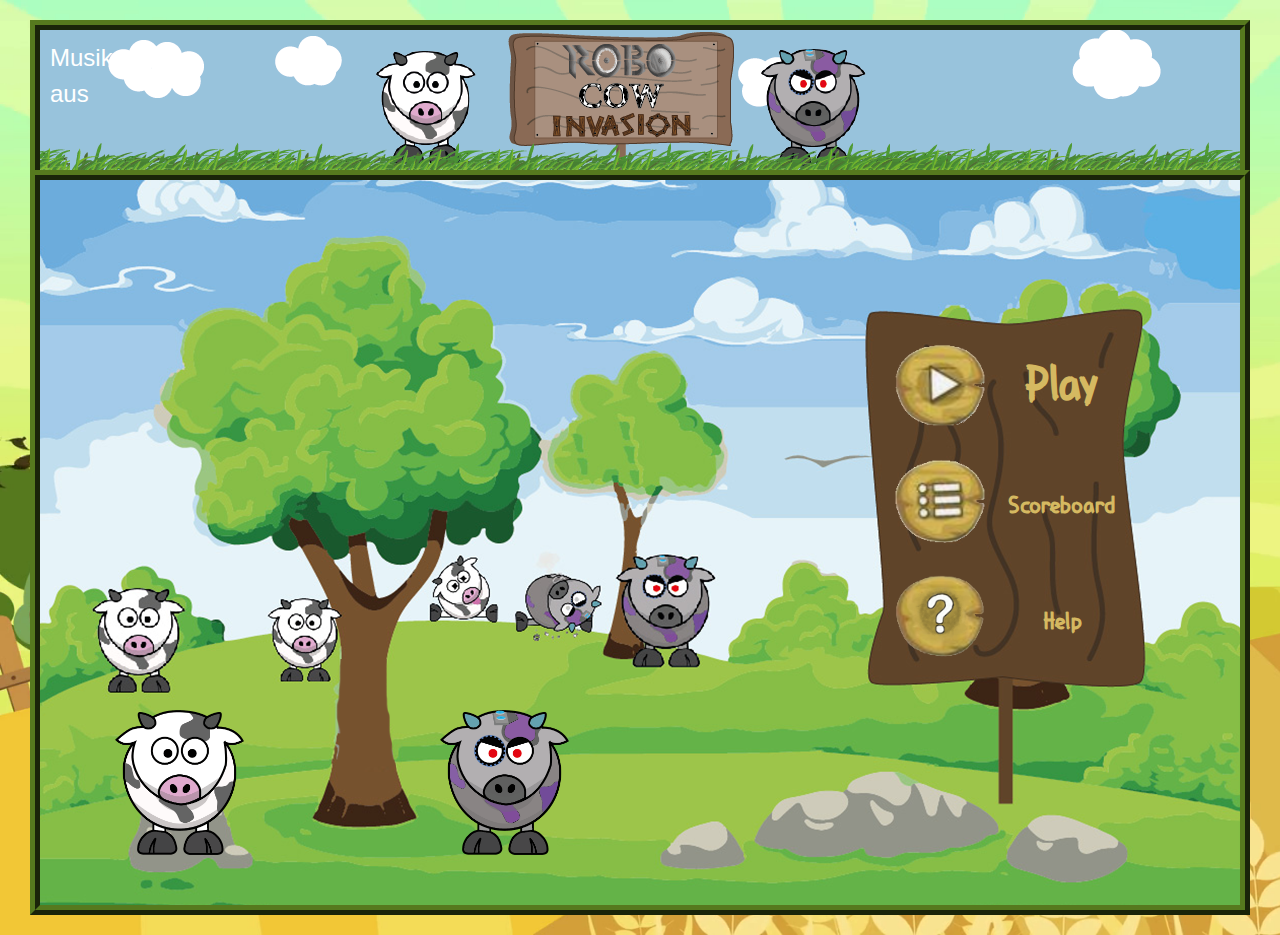
==== commit a871f32a: "bild pfadangaben falsch" ====
--- a/html/index.html
+++ b/html/index.html
@@ -29,15 +29,15 @@
             <div class="roboCowWalk"></div>
             <div class="playSign">
                 <div class="fld">
-                    <div id="play" class="fbtn" ><img src="./img/playButton.png"> </div>
+                    <div id="play" class="fbtn" ><img src="../img/playButton.png"> </div>
                     <div class="ftxt" style="font-size: 3em; padding: 10px;">Play</div>
                 </div>
                 <div class="fld">
-                    <div id="score" class="fbtn "><img src="./img/scoreButton.png"></div>
+                    <div id="score" class="fbtn "><img src="../img/scoreButton.png"></div>
                     <div class="ftxt">Scoreboard</div>
                 </div>
                 <div id="help" class="fld">
-                    <div class="fbtn " ><img src="./img/helpButton.png"></div>
+                    <div class="fbtn " ><img src="../img/helpButton.png"></div>
                     <div class="ftxt">Help</div>
                 </div>
             </div>
--- a/css/layout.css
+++ b/css/layout.css
@@ -1,54 +1,424 @@
-/*Layout*/
-
+@charset "UTF-8";
+/*Colors:*/
+/*Layout:*/
+/* line 10, ../scss/layout.scss */
 body {
-    height: 100%;
+  height: 100%;
 }
 
 @font-face {
-    font-family: 'myfont';
-    src: url('Sawyers Whitewash.otf') format('truetype');
-}
-
+  font-family: 'myfont';
+  src: url("Sawyers Whitewash.otf") format("truetype");
+}
 /*Mobile*/
-
+/* line 22, ../scss/layout.scss */
 .game-box {
+  margin: 30px auto;
+  width: 600px;
+  height: 875px;
+}
+
+/* line 28, ../scss/layout.scss */
+.header {
+  margin: 0 0;
+  background-position-x: 50px;
+  width: 100%;
+  height: 150px;
+  /*display: flex;*/
+  align-items: center;
+  justify-content: center;
+}
+/* line 38, ../scss/layout.scss */
+.header #musicButton {
+  width: 50px;
+  height: 50px;
+  font-size: 0.5em;
+  margin: 10px 10px;
+  float: left;
+}
+/* line 45, ../scss/layout.scss */
+.header .showUser {
+  float: right;
+  width: 150px;
+  margin-right: 30px;
+  margin-top: 95px;
+}
+/* line 50, ../scss/layout.scss */
+.header .showUser #helloUser {
+  margin-left: 37px;
+  font-size: 14px;
+  float: left;
+}
+/* line 55, ../scss/layout.scss */
+.header .showUser #dropdownLogout {
+  float: right;
+  height: 25px;
+  width: 25px;
+  border-radius: 5px;
+}
+
+/* line 64, ../scss/layout.scss */
+.content {
+  width: 100%;
+  height: 725px;
+  margin: 0;
+  position: relative;
+}
+
+/*menu                  GameState: 0*/
+/* line 74, ../scss/layout.scss */
+.logoutMenu h1 {
+  margin-top: 270px;
+  margin-left: 150px;
+}
+/* line 78, ../scss/layout.scss */
+.logoutMenu p {
+  margin-top: 10px;
+  margin-left: 150px;
+}
+
+/* line 85, ../scss/layout.scss */
+.startMenu {
+  height: 725px;
+  width: 100%;
+  position: relative;
+}
+/* line 89, ../scss/layout.scss */
+.startMenu .fld {
+  margin-top: 15px;
+  width: 100%;
+  height: 28%;
+}
+/* line 94, ../scss/layout.scss */
+.startMenu .ftxt {
+  font-family: myfont, serif;
+  color: #d5b961;
+  font-size: 1.5em;
+  font-weight: bold;
+  height: 100%;
+  width: 50%;
+  float: right;
+  padding-top: 35px;
+  text-align: center;
+}
+/* line 106, ../scss/layout.scss */
+.startMenu .fbtn {
+  float: left;
+  height: 100%;
+  width: 50%;
+}
+/* line 112, ../scss/layout.scss */
+.startMenu .playSign {
+  width: 230px;
+  height: 360px;
+  position: absolute;
+  top: 140px;
+  right: 120px;
+}
+
+/*player Select         GameState: 1*/
+/* line 124, ../scss/layout.scss */
+.pselect .farmer {
+  position: absolute;
+  bottom: 200px;
+  left: 50px;
+  height: 300px;
+  width: 200px;
+}
+/* line 130, ../scss/layout.scss */
+.pselect .farmer:hover, .pselect .roboFarmer:hover {
+  background-color: rgba(71, 255, 0, 0.25);
+  border: 5px solid rgba(41, 255, 0, 0.5);
+  border-radius: 15px;
+  box-shadow: 1px 2px 4px rgba(0, 0, 0, 0.5);
+}
+/* line 137, ../scss/layout.scss */
+.pselect .roboFarmer {
+  position: absolute;
+  bottom: 200px;
+  right: 50px;
+  height: 300px;
+  width: 200px;
+}
+
+/*playground select     GameState: 2*/
+/* line 153, ../scss/layout.scss */
+.pgselect .playerfield {
+  width: 540px;
+  height: 315px;
+  position: absolute;
+  top: 195px;
+  right: 30px;
+}
+/* line 161, ../scss/layout.scss */
+.pgselect .├╝berschrift {
+  padding-top: 30px;
+  text-align: center;
+}
+
+/*ingame                GameState: 3*/
+/* line 170, ../scss/layout.scss */
+.ingame .farmerPlayer {
+  width: 200px;
+  height: 250px;
+  position: absolute;
+  bottom: 10px;
+  left: 10px;
+}
+/* line 177, ../scss/layout.scss */
+.ingame .farmerEnemy {
+  width: 200px;
+  height: 250px;
+  position: absolute;
+  top: 10px;
+  right: 10px;
+}
+/* line 184, ../scss/layout.scss */
+.ingame .blocksign {
+  position: absolute;
+  text-align: center;
+  width: 600px;
+  height: 50px;
+}
+/* line 190, ../scss/layout.scss */
+.ingame .s2 {
+  top: 675.5px;
+}
+/* line 194, ../scss/layout.scss */
+.ingame .sign {
+  display: none;
+}
+/* line 197, ../scss/layout.scss */
+.ingame .farmerEnemy {
+  display: none;
+}
+/* line 200, ../scss/layout.scss */
+.ingame .farmerPlayer {
+  display: none;
+}
+/* line 203, ../scss/layout.scss */
+.ingame .game {
+  width: 540px;
+  height: 675px;
+  position: absolute;
+  top: 38px;
+  left: 27px;
+}
+/* line 210, ../scss/layout.scss */
+.ingame .game #plf {
+  position: absolute;
+  width: 540px;
+  height: 315px;
+  top: 350px;
+}
+/* line 216, ../scss/layout.scss */
+.ingame .game #ef {
+  position: absolute;
+  width: 540px;
+  height: 315px;
+}
+
+/*
+.ingame .sign {
+    position: absolute;
+
+    text-align: center;
+    padding-top: 35px;
+
+
+    width: 150px;
+    height: 150px;
+}
+
+/*
+.ingame .playerHits {
+    top: 20px;
+    left: 10px;
+}
+
+.ingame .playerLeft {
+    top: 200px;
+    left: 10px;
+}
+
+.ingame .enemyHits {
+    bottom: 200px;
+    right: 10px;
+}
+
+.ingame .enemyLeft {
+    bottom: 20px;
+    right: 10px;
+}
+*/
+/*Desktop*/
+@media screen and (min-width: 1200px) {
+  /* line 264, ../scss/layout.scss */
+  .game-box {
     margin: 30px auto;
-    width: 600px;
+    width: 1200px;
     height: 875px;
-}
-
-.header {
+  }
+
+  /* line 270, ../scss/layout.scss */
+  .header {
     margin: 0 0;
     background-position-x: 50px;
     width: 100%;
     height: 150px;
     /*display: flex;*/
-
     align-items: center;
     justify-content: center;
-
-}
-
-.header #musicButton {
+  }
+  /* line 278, ../scss/layout.scss */
+  .header #musicButton {
     width: 75px;
     height: 75px;
-
     font-size: 0.5em;
-
     margin: 10px 10px;
     float: left;
-}
-
-.content {
+  }
+  /* line 287, ../scss/layout.scss */
+  .header .showUser {
+    float: right;
+    width: 250px;
+    margin-right: 30px;
+    margin-top: 95px;
+  }
+  /* line 292, ../scss/layout.scss */
+  .header .showUser #helloUser {
+    margin-left: 5px;
+    font-size: 18px;
+    text-align: right;
+    padding-right: 10px;
+  }
+  /* line 298, ../scss/layout.scss */
+  .header .showUser #logoutButton {
+    display: block;
+    width: 100px;
+    height: 30px;
+    float: right;
+  }
+  /* line 304, ../scss/layout.scss */
+  .header .showUser #dropdownLogout {
+    display: none;
+  }
+
+  /* line 310, ../scss/layout.scss */
+  .content {
     width: 100%;
     height: 725px;
     margin: 0;
-
     position: relative;
-}
-
+  }
+
+  /* line 319, ../scss/layout.scss */
+  .logoutMenu h1 {
+    margin-top: 270px;
+    margin-left: 755px;
+  }
+  /* line 323, ../scss/layout.scss */
+  .logoutMenu p {
+    margin-left: 755px;
+  }
+
+  /* line 330, ../scss/layout.scss */
+  .pselect .farmer {
+    position: absolute;
+    bottom: 60px;
+    left: 100px;
+    height: 550px;
+    width: 400px;
+  }
+  /* line 338, ../scss/layout.scss */
+  .pselect .roboFarmer {
+    position: absolute;
+    bottom: 60px;
+    right: 80px;
+    height: 550px;
+    width: 400px;
+  }
+
+  /* line 349, ../scss/layout.scss */
+  .pgselect .playerfield {
+    width: 540px;
+    height: 315px;
+    position: absolute;
+    top: 195px;
+    left: 115px;
+  }
+
+  /* line 362, ../scss/layout.scss */
+  .ingame .farmerPlayer {
+    width: 200px;
+    height: 250px;
+    position: absolute;
+    display: block;
+    bottom: 10px;
+    left: 10px;
+  }
+  /* line 372, ../scss/layout.scss */
+  .ingame .farmerEnemy {
+    width: 200px;
+    height: 250px;
+    position: absolute;
+    display: block;
+    top: 10px;
+    right: 10px;
+  }
+  /* line 382, ../scss/layout.scss */
+  .ingame .sign {
+    position: absolute;
+    text-align: center;
+    padding-top: 35px;
+    display: block;
+    width: 150px;
+    height: 150px;
+  }
+  /* line 392, ../scss/layout.scss */
+  .ingame .playerHits {
+    top: 20px;
+    left: 10px;
+  }
+  /* line 396, ../scss/layout.scss */
+  .ingame .playerLeft {
+    top: 200px;
+    left: 10px;
+  }
+  /* line 400, ../scss/layout.scss */
+  .ingame .enemyHits {
+    bottom: 200px;
+    right: 10px;
+  }
+  /* line 404, ../scss/layout.scss */
+  .ingame .enemyLeft {
+    bottom: 20px;
+    right: 10px;
+  }
+  /* line 408, ../scss/layout.scss */
+  .ingame .game {
+    width: 540px;
+    height: 675px;
+    position: absolute;
+    top: 25px;
+    left: 330px;
+  }
+  /* line 416, ../scss/layout.scss */
+  .ingame .game #plf {
+    position: absolute;
+    width: 540px;
+    height: 315px;
+    top: 350px;
+  }
+  /* line 422, ../scss/layout.scss */
+  .ingame .game #ef {
+    position: absolute;
+    width: 540px;
+    height: 315px;
+  }
+}
 /*menu                  GameState: 0*/
-
+/*
 .startMenu {
     height: 725px;
     width: 100%;
@@ -92,24 +462,24 @@
 
 
 /*player Select         GameState: 1*/
-
+/*
 .pselect .farmer {
 
     position: absolute;
-    bottom: 200px;
-    left: 50px;
-    height: 300px;
-    width: 200px;
+    bottom: 60px;
+    left: 100px;
+    height: 550px;
+    width: 400px;
 
 }
 
 .pselect .roboFarmer {
 
     position:absolute;
-    bottom: 200px;
-    right: 50px;
-    height: 300px;
-    width: 200px;
+    bottom: 60px;
+    right: 80px;
+    height: 550px;
+    width: 400px;
 
 }
 
@@ -121,347 +491,7 @@
 }
 
 /*playground select     GameState: 2*/
-
-.pgselect .playerfield{
-    width: 540px;
-    height:315px;
-    position: absolute;
-
-    top: 195px;
-    right: 30px;
-}
-
-.pgselect .überschrift {
-    padding-top: 30px;
-    text-align: center;
-}
-
-/*ingame                GameState: 3*/
-
-.ingame .farmerPlayer {
-    width: 200px;
-    height: 250px;
-
-    position: absolute;
-
-    bottom: 10px;
-    left: 10px;
-}
-
-.ingame .farmerEnemy {
-    width: 200px;
-    height: 250px;
-
-    position: absolute;
-
-    top: 10px;
-    right: 10px;
-}
-.blocksign{
-    position: absolute;
-
-    text-align: center;
-
-
-    width: 600px;
-    height: 50px;
-}
-
-.s2{
-    top: 675.5px;
-}
-
-.sign {
-    display: none;
-}
-
-.farmerEnemy{
-    display: none;
-}
-
-.farmerPlayer {
-    display: none;
-}
-
-/*
-.ingame .sign {
-    position: absolute;
-
-    text-align: center;
-    padding-top: 35px;
-
-
-    width: 150px;
-    height: 150px;
-}
-
-/*
-.ingame .playerHits {
-    top: 20px;
-    left: 10px;
-}
-
-.ingame .playerLeft {
-    top: 200px;
-    left: 10px;
-}
-
-.ingame .enemyHits {
-    bottom: 200px;
-    right: 10px;
-}
-
-.ingame .enemyLeft {
-    bottom: 20px;
-    right: 10px;
-}
-*/
-
-.ingame .game {
-    width: 540px;
-    height: 675px;
-
-    position: absolute;
-    top: 38px;
-    left: 27px;
-}
-
-.ingame .game #plf {
-    position: absolute;
-    width: 540px;
-    height: 315px;
-    top: 350px;
-}
-
-.ingame .game #ef {
-    position: absolute;
-    width: 540px;
-    height: 315px;
-
-}
-
-/*Desktop*/
-
-@media screen and (min-width: 1200px){
-    .game-box {
-        margin: 30px auto;
-        width: 1200px;
-        height: 875px;
-    }
-
-    .header {
-        margin: 0 0;
-        background-position-x: 50px;
-        width: 100%;
-        height: 150px;
-        /*display: flex;*/
-
-        align-items: center;
-        justify-content: center;
-
-    }
-
-    .header #musicButton {
-        width: 75px;
-        height: 75px;
-
-        font-size: 0.5em;
-
-        margin: 10px 10px;
-        float: left;
-    }
-
-    .content {
-        width: 100%;
-        height: 725px;
-        margin: 0;
-
-        position: relative;
-    }
-
-    .pselect .farmer {
-
-        position: absolute;
-        bottom: 60px;
-        left: 100px;
-        height: 550px;
-        width: 400px;
-
-    }
-
-    .pselect .roboFarmer {
-
-        position:absolute;
-        bottom: 60px;
-        right: 80px;
-        height: 550px;
-        width: 400px;
-
-    }
-
-    .pgselect .playerfield{
-        width: 540px;
-        height:315px;
-        position: absolute;
-
-        top: 195px;
-        left: 115px;
-    }
-
-    .ingame .farmerPlayer {
-        width: 200px;
-        height: 250px;
-
-        position: absolute;
-        display: block;
-
-        bottom: 10px;
-        left: 10px;
-    }
-
-    .ingame .farmerEnemy {
-        width: 200px;
-        height: 250px;
-
-        position: absolute;
-        display: block;
-
-        top: 10px;
-        right: 10px;
-    }
-
-    .ingame .sign {
-        position: absolute;
-
-        text-align: center;
-        padding-top: 35px;
-        display: block;
-
-        width: 150px;
-        height: 150px;
-    }
-
-    .ingame .playerHits {
-        top: 20px;
-        left: 10px;
-    }
-
-    .ingame .playerLeft {
-        top: 200px;
-        left: 10px;
-    }
-
-    .ingame .enemyHits {
-        bottom: 200px;
-        right: 10px;
-    }
-
-    .ingame .enemyLeft {
-        bottom: 20px;
-        right: 10px;
-    }
-
-    .ingame .game {
-        width: 540px;
-        height: 675px;
-
-        position: absolute;
-
-        top: 25px;
-        left: 330px;
-    }
-
-    .ingame .game #plf {
-        position: absolute;
-        width: 540px;
-        height: 315px;
-        top: 350px;
-    }
-
-    .ingame .game #ef {
-        position: absolute;
-        width: 540px;
-        height: 315px;
-    }
-
-}
-
-
-
-/*menu                  GameState: 0*/
-/*
-.startMenu {
-    height: 725px;
-    width: 100%;
-    position: relative;
-}
-
-.startMenu .fld {
-    margin-top: 15px;
-    width: 100%;
-    height: 28%;
-}
-
-.startMenu .ftxt {
-    font-family: myfont, serif;
-    color: #d5b961;
-    font-size: 1.5em;
-    font-weight: bold;
-    height: 100%;
-    width: 50%;
-    float: right;
-
-    padding-top: 35px;
-    text-align: center;
-}
-
-.startMenu .fbtn{
-    float: left;
-
-    height: 100%;
-    width: 50%;
-
-}
-
-.startMenu .playSign {
-    width: 230px;
-    height: 360px;
-    position: absolute;
-    top: 140px;
-    right: 120px;
-}
-
-
-/*player Select         GameState: 1*/
-/*
-.pselect .farmer {
-
-    position: absolute;
-    bottom: 60px;
-    left: 100px;
-    height: 550px;
-    width: 400px;
-
-}
-
-.pselect .roboFarmer {
-
-    position:absolute;
-    bottom: 60px;
-    right: 80px;
-    height: 550px;
-    width: 400px;
-
-}
-
-.pselect .farmer:hover, .pselect .roboFarmer:hover{
-    background-color: rgba(71, 255, 0, 0.25);
-    border: 5px solid rgba(41, 255, 0, 0.5);
-    border-radius: 15px;
-    box-shadow: 1px 2px 4px rgba(0,0,0,0.5);
-}
-
-/*playground select     GameState: 2*//*
+                                      /*
 
 .pgselect .playerfield{
     width: 540px;
@@ -472,7 +502,7 @@
     left: 115px;
 }
 
-.pgselect .überschrift {
+.pgselect .├╝berschrift {
     padding-top: 30px;
     text-align: center;
 }
@@ -552,4 +582,4 @@
     width: 540px;
     height: 315px;
 }
-*/+*/
--- a/css/design.css
+++ b/css/design.css
@@ -1,44 +1,567 @@
+@charset "UTF-8";
 /*Design*/
-
+@font-face {
+  font-family: 'myfont';
+  src: url("Sawyers Whitewash.otf") format("truetype");
+}
+/* line 22, ../scss/design.scss */
 body {
-
-    background-image: url("../img/farm.png");
-    background-size: cover ;
+  background-image: url("../img/farm.png");
+  background-size: cover;
 }
 
 /*Mobile*/
-
-.game-box {
+/* line 30, ../scss/design.scss */
+.game-box, .startMenu, .pselect, .pgselect, .ingame {
+  color: white;
+  outline-width: 10px;
+  outline-color: #56791e;
+  outline-style: ridge;
+}
+
+/* line 37, ../scss/design.scss */
+.header {
+  font-size: 3em;
+  background-image: url("../img/logograss.png");
+  background-size: cover;
+  background-position-x: -250px;
+}
+/* line 43, ../scss/design.scss */
+.header #musicButton img {
+  height: 50px;
+  width: 50px;
+}
+/* line 46, ../scss/design.scss */
+.header #musicButton img:hover {
+  padding: 0px 0px;
+  height: 65px;
+  width: 65px;
+}
+/* line 53, ../scss/design.scss */
+.header #logoutButton {
+  display: none;
+}
+/* line 56, ../scss/design.scss */
+.header #dropdownLogout {
+  background-color: #56791e;
+  background-image: url("../img/logout_symbol.png");
+  background-size: 90%;
+  background-repeat: no-repeat;
+  background-position-x: 2px;
+  background-position-y: 2px;
+  font-family: sans-serif;
+  color: #dff99a;
+  box-shadow: 0 5px 8px 0 rgba(0, 0, 0, 0.2), 0 6px 20px 0 rgba(0, 0, 0, 0.2);
+}
+
+/*GameStates*/
+/*Menu                  GameState: 0*/
+/* line 74, ../scss/design.scss */
+.logoutMenu {
+  background-image: url("../img/logout_screen.png");
+  background-position-x: -600px;
+  outline-width: 10px;
+  outline-color: #56791e;
+  outline-style: ridge;
+  font-family: myfont;
+  color: #d5b961;
+}
+/* line 82, ../scss/design.scss */
+.logoutMenu h1 {
+  font-weight: bold;
+}
+/* line 85, ../scss/design.scss */
+.logoutMenu a {
+  color: greenyellow;
+}
+/* line 87, ../scss/design.scss */
+.logoutMenu a:hover {
+  text-decoration: underline greenyellow;
+  color: greenyellow;
+}
+
+/* line 94, ../scss/design.scss */
+.startMenu {
+  background-image: url("../img/menu_neu.png");
+  background-position-x: -600px;
+}
+/* line 99, ../scss/design.scss */
+.startMenu .fbtn img {
+  padding: 4px 4px;
+  width: 100px;
+  height: 100px;
+}
+/* line 103, ../scss/design.scss */
+.startMenu .fbtn img:hover {
+  padding: 0 0;
+  width: 108px;
+  height: 108px;
+}
+
+/* line 112, ../scss/design.scss */
+.overlay {
+  height: 100%;
+  width: 100%;
+  position: fixed;
+  display: none;
+  z-index: 1;
+  top: 0;
+  left: 0;
+  background-color: rgba(0, 0, 0, 0.7);
+}
+
+/* line 123, ../scss/design.scss */
+.overlay-box {
+  padding: 1.5em;
+  padding-top: 3em;
+  height: 50%;
+  width: 30%;
+  background-color: #c89247;
+  border-radius: 25px;
+  margin: auto;
+  margin-top: 15%;
+  opacity: 1;
+  box-shadow: 1px 2px 4px rgba(0, 0, 0, 0.5);
+}
+/* line 134, ../scss/design.scss */
+.overlay-box .btn {
+  float: right;
+  margin-right: 5%;
+  margin-top: 5%;
+  background-color: #56791e;
+  font-family: sans-serif;
+  color: #dff99a;
+  box-shadow: 0 5px 8px 0 rgba(0, 0, 0, 0.2), 0 6px 20px 0 rgba(0, 0, 0, 0.2);
+}
+
+/* line 147, ../scss/design.scss */
+.overlay-content {
+  font-size: 18px;
+  color: white;
+  height: 85%;
+  overflow: auto;
+  padding-left: 2em;
+  padding-right: 1.5em;
+  margin-right: 5%;
+}
+
+/* line 161, ../scss/design.scss */
+.cowAttack {
+  width: 45px;
+  height: 113px;
+  background-image: url("../img/kuhexplosion.png");
+  animation: explosion 1.8s steps(19) infinite;
+}
+
+@keyframes explosion {
+  from {
+    background-position: 0px;
+  }
+  to {
+    background-position: -835px;
+  }
+}
+/* line 175, ../scss/design.scss */
+.roboCowAttack {
+  width: 45px;
+  height: 45px;
+  background-image: url("../img/roboCowAttack.png");
+  animation: plasmaExplosion 1.8s steps(9) infinite;
+}
+
+@keyframes plasmaExplosion {
+  from {
+    background-position: 0px;
+  }
+  to {
+    background-position: -455px;
+  }
+}
+/* line 189, ../scss/design.scss */
+.cowWalk {
+  background-image: url("../img/cow.png");
+  position: absolute;
+  bottom: 50px;
+  left: 75px;
+  height: 20%;
+  width: 20%;
+  background-repeat: no-repeat;
+  background-size: contain;
+  animation: cowwalk 2.2s steps(15) infinite;
+}
+
+/* line 202, ../scss/design.scss */
+.roboCowWalk {
+  background-image: url("../img/robo-cow.png");
+  position: absolute;
+  bottom: 50px;
+  left: 400px;
+  height: 20%;
+  width: 20%;
+  background-repeat: no-repeat;
+  background-size: contain;
+  animation: robocowwalk 2.2s steps(15) infinite;
+}
+
+@keyframes cowwalk {
+  0% {
+    bottom: 50px;
+    left: 75px;
+  }
+  10% {
+    left: 90px;
+    bottom: 70px;
+  }
+  20% {
+    left: 100px;
+    bottom: 85px;
+  }
+  30% {
+    left: 110px;
+    bottom: 70px;
+  }
+  40% {
+    left: 120px;
+    bottom: 50px;
+  }
+  /*ein sprung*/
+  50% {
+    left: 130px;
+    bottom: 70px;
+  }
+  60% {
+    left: 140px;
+    bottom: 85px;
+  }
+  70% {
+    left: 150px;
+    bottom: 70px;
+  }
+  80% {
+    left: 160px;
+    bottom: 50px;
+  }
+  85% {
+    left: 180px;
+    bottom: 65px;
+    /*KuhKollison*/
+  }
+  95% {
+    bottom: 100px;
+    left: 115px;
+  }
+  100% {
+    bottom: 50px;
+    left: 75px;
+  }
+}
+@keyframes robocowwalk {
+  0% {
+    bottom: 50px;
+    left: 400px;
+  }
+  10% {
+    left: 385px;
+    bottom: 70px;
+  }
+  20% {
+    left: 375px;
+    bottom: 85px;
+  }
+  30% {
+    left: 365px;
+    bottom: 70px;
+  }
+  40% {
+    left: 355px;
+    bottom: 50px;
+  }
+  /*ein sprung*/
+  50% {
+    left: 345px;
+    bottom: 70px;
+  }
+  60% {
+    left: 335px;
+    bottom: 85px;
+  }
+  70% {
+    left: 325px;
+    bottom: 70px;
+  }
+  80% {
+    left: 315px;
+    bottom: 50px;
+  }
+  85% {
+    left: 290px;
+    bottom: 65px;
+  }
+  95% {
+    bottom: 100px;
+    left: 360px;
+  }
+  100% {
+    bottom: 50px;
+    left: 400px;
+  }
+}
+/*player select         GameState: 1*/
+/* line 348, ../scss/design.scss */
+.pselect {
+  background-image: url("../img/playerselect-bg.png");
+  background-size: cover;
+  display: none;
+}
+/* line 353, ../scss/design.scss */
+.pselect .farmer {
+  background-repeat: no-repeat;
+  background-size: contain;
+  background-image: url("../img/farmer.png");
+}
+/* line 358, ../scss/design.scss */
+.pselect .roboFarmer {
+  background-repeat: no-repeat;
+  background-size: contain;
+  background-image: url("../img/robo-farmer.png");
+  background-position-x: 15px;
+}
+/* line 364, ../scss/design.scss */
+.pselect .pshead {
+  text-align: center;
+  font-family: myfont, serif;
+  font-weight: bold;
+  color: brown;
+  font-size: 3em;
+}
+
+/*playground select     GameState: 2*/
+/* line 376, ../scss/design.scss */
+.pgselect {
+  background-image: url("../img/playgroundselect-bg.png");
+  background-size: cover;
+  display: none;
+  background-position: -87px;
+}
+/* line 384, ../scss/design.scss */
+.pgselect h1 {
+  text-align: center;
+  font-family: myfont, serif;
+  font-weight: bold;
+  color: brown;
+  font-size: 3em;
+}
+
+/*ingame                GameState: 3*/
+/* line 395, ../scss/design.scss */
+.ingame {
+  background-image: url("../img/game-bg.png");
+  /*background-repeat:no-repeat;*/
+  background-size: 190%;
+  display: none;
+  background-position-x: -270px;
+  background-position-y: 20px;
+}
+
+/* line 405, ../scss/design.scss */
+.blocksign {
+  background-image: url("../img/blocksign.png");
+  color: white;
+  font-size: 2em;
+}
+/* line 409, ../scss/design.scss */
+.blocksign .enemyHits, .blocksign .playerHits {
+  float: left;
+  padding-left: 20px;
+}
+/* line 413, ../scss/design.scss */
+.blocksign .enemyLeft, .blocksign .playerLeft {
+  float: right;
+  padding-right: 20px;
+}
+
+/*
+.ingame .farmerPlayer {
+    background-image: url("../img/farmer.png");
+    background-size: contain;
+    background-repeat: no-repeat;
+    display: none;
+
+    color: white;
+}
+
+.ingame .farmerEnemy {
+    background-image: url("../img/robo-farmer.png");
+    background-size: contain;
+    background-repeat: no-repeat;
+    color: white;
+    display: none;
+
+}
+*/
+/* line 446, ../scss/design.scss */
+.ingame .game #plf, .ingame .game #ef {
+  background-color: darkgreen;
+}
+
+/*
+.ingame .sign {
+    background-image: url("../img/blank-wood-sign-hi.png");
+    background-repeat: no-repeat;
+    background-size: contain;
+
+    font-size: 2em;
+    font-family: myfont, serif;
+    color: black;
+}*/
+/*Desktop*/
+@media screen and (min-width: 1200px) {
+  /* line 468, ../scss/design.scss */
+  .header {
+    font-size: 3em;
+    background-image: url("../img/logograss.png");
+    background-size: cover;
+    background-position-x: 30px;
+  }
+  /* line 474, ../scss/design.scss */
+  .header #musicButton img {
+    height: 75px;
+    width: 75px;
+  }
+  /* line 477, ../scss/design.scss */
+  .header #musicButton img:hover {
+    padding: 0px 0px;
+    height: 85px;
+    width: 85px;
+  }
+  /* line 485, ../scss/design.scss */
+  .header .showUser {
+    color: #77522e;
+  }
+  /* line 487, ../scss/design.scss */
+  .header .showUser #logoutButton {
+    display: block;
+    background-color: #56791e;
+    font-family: sans-serif;
+    color: #dff99a;
+    box-shadow: 0 5px 8px 0 rgba(0, 0, 0, 0.2), 0 6px 20px 0 rgba(0, 0, 0, 0.2);
+  }
+  /* line 493, ../scss/design.scss */
+  .header .showUser #logoutButton:hover {
+    width: 108px;
+    height: 38px;
+  }
+
+  /* line 501, ../scss/design.scss */
+  .game-box, .startMenu, .pselect, .pgselect, .ingame {
     color: white;
     outline-width: 10px;
     outline-color: #56791e;
     outline-style: ridge;
-}
-
-.header {
-    font-size: 3em;
-    background-image: url("../img/logograss.png");
+  }
+
+  /* line 508, ../scss/design.scss */
+  .logoutMenu {
+    background-image: url("../img/logout_screen.png");
+    background-position-x: 0px;
+    outline-width: 10px;
+    outline-color: #56791e;
+    outline-style: ridge;
+    font-family: myfont;
+    color: #d5b961;
+  }
+  /* line 516, ../scss/design.scss */
+  .logoutMenu h1 {
+    font-weight: bold;
+  }
+  /* line 519, ../scss/design.scss */
+  .logoutMenu a {
+    color: greenyellow;
+  }
+  /* line 521, ../scss/design.scss */
+  .logoutMenu a:hover {
+    text-decoration: underline greenyellow;
+    color: greenyellow;
+  }
+
+  /* line 528, ../scss/design.scss */
+  .startMenu {
+    background-image: url("../img/menu_neu.png");
+    background-position-x: 0px;
+    outline-width: 10px;
+    outline-color: #56791e;
+    outline-style: ridge;
+  }
+
+  /* line 535, ../scss/design.scss */
+  .pgselect {
+    background-image: url("../img/playgroundselect-bg.png");
     background-size: cover;
-   background-position-x: -250px ;
-}
-
-
-.header #musicButton {
-    text-align: center;
-    background-color: green;
-}
-
-.header #musicButton:hover {
+    display: none;
+    background-position-x: 0px;
+    color: white;
+    outline-width: 10px;
+    outline-color: #56791e;
+    outline-style: ridge;
+  }
+
+  /* line 546, ../scss/design.scss */
+  .ingame {
+    background-image: url("../img/game-bg.png");
+    background-repeat: no-repeat;
+    background-size: cover;
+    display: none;
+    background-position-x: 0px;
+    background-position-y: 0px;
+    color: white;
+    outline-width: 10px;
+    outline-color: #56791e;
+    outline-style: ridge;
+  }
+  /* line 560, ../scss/design.scss */
+  .ingame .farmerPlayer, .ingame .farmerEnemy {
+    background-image: url("../img/farmer.png");
+    background-size: contain;
+    background-repeat: no-repeat;
+    color: white;
+  }
+  /* line 566, ../scss/design.scss */
+  .ingame .farmerEnemy {
+    background-image: url("../img/robo-farmer.png");
+  }
+  /* line 571, ../scss/design.scss */
+  .ingame .game #plf, .ingame .game #ef {
     background-color: darkgreen;
-}
-
+  }
+  /* line 574, ../scss/design.scss */
+  .ingame .game #ef {
+    background-color: darkgreen;
+  }
+  /* line 578, ../scss/design.scss */
+  .ingame .sign {
+    background-image: url("../img/blank-wood-sign-hi.png");
+    background-repeat: no-repeat;
+    background-size: contain;
+    font-size: 2em;
+    font-family: myfont, serif;
+    color: black;
+  }
+
+  /* line 589, ../scss/design.scss */
+  .blocksign {
+    display: none;
+  }
+
+  /* line 592, ../scss/design.scss */
+  .customCursor {
+    cursor: url("../img/crosshairblue.png")1515, auto;
+  }
+}
 /*GameStates*/
-
 /*Menu                  GameState: 0*/
-
+/*
 .content.startMenu {
     background-image: url("../img/menu_neu.png");
-    background-position-x: -600px;
     outline-width: 10px;
     outline-color: #56791e;
     outline-style: ridge;
@@ -127,7 +650,7 @@
     animation: robocowwalk 2.2s steps(15) infinite;
 
 }
-
+/+
 @keyframes cowwalk {
 
     0% {
@@ -153,7 +676,7 @@
         bottom: 50px;
     }
     /*ein sprung*/
-
+/*
     50% {
         left: 130px;
         bottom: 70px;
@@ -175,9 +698,9 @@
         left: 180px;
         bottom: 65px;
         /*KuhKollison*/
-
-    }
-
+/*
+    }
+/*
     95% {
 
         bottom: 100px;
@@ -218,7 +741,7 @@
         bottom: 50px;
     }
     /*ein sprung*/
-
+/*
     50% {
         left: 345px;
         bottom: 70px;
@@ -259,7 +782,7 @@
 
 
 /*player select         GameState: 1*/
-
+/*
 .content.pselect{
     background-image: url("../img/playerselect-bg.png");
     background-size: cover;
@@ -273,15 +796,13 @@
     background-repeat:no-repeat;
     background-size:contain;
     background-image: url("../img/farmer.png");
-
-
 }
 
 .pselect .roboFarmer {
     background-repeat:no-repeat;
     background-size:contain;
     background-image: url("../img/robo-farmer.png");
-    background-position-x: 15px;
+    background-position-x: 15px
 }
 
 .pselect .pshead {
@@ -293,452 +814,23 @@
 }
 
 /*playground select     GameState: 2*/
-
+/*
 .content.pgselect {
     background-image: url("../img/playgroundselect-bg.png");
     background-size: cover;
     display: none;
-    background-position: -87px;
 
     outline-width: 10px;
     outline-color: #56791e;
     outline-style: ridge;
 }
 
-.pgselect .überschrift {
-    font-size: 3em;
-    font-family: myfont, serif;
-    color: brown;
-}
-
-/*ingame                GameState: 3*/
-
-.content.ingame {
-    background-image: url("../img/game-bg.png");
-    /*background-repeat:no-repeat;*/
-    background-size: 190%;
-    display:none;
-
-    background-position-x: -270px;
-    background-position-y: 20px;
-
-
-    outline-width: 10px;
-    outline-color: #56791e;
-    outline-style: ridge;
-}
-
-.blocksign {
-    background-image: url("../img/blocksign.png");
-    color: white;
-    font-size: 2em;
-}
-
-.blocksign .enemyHits{
-    float: left;
-    padding-left: 20px;
-}
-
-.blocksign .enemyLeft{
-    float: right;
-    padding-right: 20px;
-}
-
-.blocksign .playerHits{
-    float: left;
-    padding-left: 20px;
-}
-
-.blocksign .playerLeft{
-    float: right;
-    padding-right: 20px;
-}
-
-
-
-/*
-.ingame .farmerPlayer {
-    background-image: url("../img/farmer.png");
-    background-size: contain;
-    background-repeat: no-repeat;
-    display: none;
-
-    color: white;
-}
-
-.ingame .farmerEnemy {
-    background-image: url("../img/robo-farmer.png");
-    background-size: contain;
-    background-repeat: no-repeat;
-    color: white;
-    display: none;
-
-}
-*/
-
-/*
-.ingame .sign {
-    background-image: url("../img/blank-wood-sign-hi.png");
-    background-repeat: no-repeat;
-    background-size: contain;
-
-    font-size: 2em;
-    font-family: myfont, serif;
-    color: black;
-}*/
-
-
-@media screen and (min-width: 1200px){
-    .header {
-        font-size: 3em;
-        background-image: url("../img/logograss.png");
-        background-size: cover;
-        background-position-x: 30px;
-    }
-    .content.startMenu {
-        background-image: url("../img/menu_neu.png");
-        background-position-x: 0px;
-        outline-width: 10px;
-        outline-color: #56791e;
-        outline-style: ridge;
-    }
-    .content.pgselect {
-        background-image: url("../img/playgroundselect-bg.png");
-        background-size: cover;
-        display: none;
-        background-position-x: 0px;
-
-        outline-width: 10px;
-        outline-color: #56791e;
-        outline-style: ridge;
-    }
-    .content.ingame {
-        background-image: url("../img/game-bg.png");
-        background-repeat:no-repeat;
-        background-size: cover;
-        display:none;
-
-        background-position-x: 0px;
-        background-position-y: 0px;
-
-        outline-width: 10px;
-        outline-color: #56791e;
-        outline-style: ridge;
-    }
-
-
-    .ingame .farmerPlayer {
-        background-image: url("../img/farmer.png");
-        background-size: contain;
-        background-repeat: no-repeat;
-
-        color: white;
-    }
-
-    .ingame .farmerEnemy {
-        background-image: url("../img/robo-farmer.png");
-        background-size: contain;
-        background-repeat: no-repeat;
-        color: white;
-    }
-
-
-    .blocksign {
-        display: none;
-    }
-
-    .ingame .sign {
-        background-image: url("../img/blank-wood-sign-hi.png");
-        background-repeat: no-repeat;
-        background-size: contain;
-
-        font-size: 2em;
-        font-family: myfont, serif;
-        color: black;
-    }
-    .customCursor{
-        cursor: url('../img/crosshairblue.png') +15 +15 , auto;
-
-    }
-
-}
-
-
-/*GameStates*/
-
-/*Menu                  GameState: 0*/
-/*
-.content.startMenu {
-    background-image: url("../img/menu_neu.png");
-    outline-width: 10px;
-    outline-color: #56791e;
-    outline-style: ridge;
-}
-
-.startMenu .fbtn img{
-    padding: 4px 4px;
-    width: 100px;
-    height: 100px;
-}
-
-.startMenu .fbtn img:hover{
-    padding: 0 0;
-    width: 108px;
-    height: 108px;
-}
-
-.overlay {
-    height: 100%;
-    width: 100%;
-    position: fixed;
-    display: none;
-    z-index: 1;
-    top: 0;
-    left: 0;
-    background-color: rgba(0,0,0,0.7);
-}
-
-.overlay-box {
-    padding: 1.5em;
-    padding-top: 3em;
-    height: 50%;
-    width: 30%;
-    background-color: #c89247;
-    border-radius: 25px;
-    margin: auto;
-    margin-top: 15%;
-    opacity: 1;
-    box-shadow: 1px 2px 4px rgba(0, 0, 0, .5);
-}
-
-.overlay-content{
-    font-size: 18px;
-    color: white;
-    height: 85%;
-    overflow: auto;
-    padding-left: 2em;
-    padding-right:1.5em;
-    margin-right: 5%;
-
-}
-.overlay-box .btn {
-    float: right;
-    margin-right: 5%;
-    margin-top: 5%;
-    background-color: #56791e;
-    font-family: sans-serif;
-    color: #dff99a;
-    box-shadow: 0 5px 8px 0 rgba(0, 0, 0, 0.2), 0 6px 20px 0 rgba(0,0,0,0.19);
-
-}
-
-.cowWalk {
-    background-image: url("../img/cow.png");
-    position: absolute;
-    bottom: 50px;
-    left: 75px;
-    height: 20%;
-    width: 20%;
-    background-repeat: no-repeat;
-    background-size: contain;
-
-    animation: cowwalk 2.2s steps(15) infinite;
-}
-
-.roboCowWalk {
-    background-image: url("../img/robo-cow.png");
-    position: absolute;
-    bottom: 50px;
-    left: 400px;
-    height: 20%;
-    width: 20%;
-    background-repeat: no-repeat;
-    background-size: contain;
-
-    animation: robocowwalk 2.2s steps(15) infinite;
-
-}
-/+
-@keyframes cowwalk {
-
-    0% {
-        bottom: 50px;
-        left: 75px;
-
-    }
-
-    10% {
-        left: 90px;
-        bottom: 70px;
-    }
-    20% {
-        left: 100px;
-        bottom: 85px;
-    }
-    30% {
-        left: 110px;
-        bottom: 70px;
-    }
-    40% {
-        left: 120px;
-        bottom: 50px;
-    }
-    /*ein sprung*/
-/*
-    50% {
-        left: 130px;
-        bottom: 70px;
-    }
-    60% {
-        left: 140px;
-        bottom: 85px;
-    }
-    70% {
-        left: 150px;
-        bottom: 70px;
-    }
-    80% {
-        left: 160px;
-        bottom: 50px;
-
-    }
-    85% {
-        left: 180px;
-        bottom: 65px;
-        /*KuhKollison*/
-/*
-    }
-/*
-    95% {
-
-        bottom: 100px;
-        left: 115px;
-
-    }
-
-    100% {
-        bottom: 50px;
-        left: 75px;
-
-    }
-
-}
-
-@keyframes robocowwalk {
-
-    0% {
-        bottom: 50px;
-        left: 400px;
-
-    }
-
-    10% {
-        left: 385px;
-        bottom: 70px;
-    }
-    20% {
-        left: 375px;
-        bottom: 85px;
-    }
-    30% {
-        left: 365px;
-        bottom: 70px;
-    }
-    40% {
-        left: 355px;
-        bottom: 50px;
-    }
-    /*ein sprung*/
-/*
-    50% {
-        left: 345px;
-        bottom: 70px;
-    }
-    60% {
-        left: 335px;
-        bottom: 85px;
-    }
-    70% {
-        left: 325px;
-        bottom: 70px;
-    }
-    80% {
-        left: 315px;
-        bottom: 50px;
-
-    }
-    85% {
-        left: 290px;
-        bottom: 65px;
-
-    }
-
-    95% {
-
-        bottom: 100px;
-        left: 360px;
-
-    }
-
-    100% {
-        bottom: 50px;
-        left: 400px;
-
-    }
-
-}
-
-
-/*player select         GameState: 1*/
-/*
-.content.pselect{
-    background-image: url("../img/playerselect-bg.png");
-    background-size: cover;
-    display: none;
-    outline-width: 10px;
-    outline-color: #56791e;
-    outline-style: ridge;
-}
-
-.pselect .farmer {
-    background-repeat:no-repeat;
-    background-size:contain;
-    background-image: url("../img/farmer.png");
-}
-
-.pselect .roboFarmer {
-    background-repeat:no-repeat;
-    background-size:contain;
-    background-image: url("../img/robo-farmer.png");
-    background-position-x: 15px
-}
-
-.pselect .pshead {
-    text-align: center;
-    font-family: myfont, serif;
-    font-weight: bold;
-    color: #af000d;
-    font-size: 3em;
-}
-
-/*playground select     GameState: 2*/
-/*
-.content.pgselect {
-    background-image: url("../img/playgroundselect-bg.png");
-    background-size: cover;
-    display: none;
-
-    outline-width: 10px;
-    outline-color: #56791e;
-    outline-style: ridge;
-}
-
 .pgselect .playerfield{
     background-color: red;
     opacity: 0.5;
 }
 
-.pgselect .überschrift {
+.pgselect .├╝berschrift {
     font-size: 3em;
     font-family: myfont, serif;
     color: brown;
@@ -772,6 +864,18 @@
     color: white;
 }
 
+.ingame .game {
+    opacity: 0.5;
+}
+
+.ingame .game #plf {
+    background-color: darkgreen;
+}
+
+.ingame .game #ef {
+    background-color: darkgreen;
+}
+
 .ingame .sign {
     background-image: url("../img/blank-wood-sign-hi.png");
     background-repeat: no-repeat;
@@ -784,4 +888,4 @@
 .customCursor{
     cursor: url('../img/crosshairblue.png') +15 +15 , auto;
 
-}+}*/
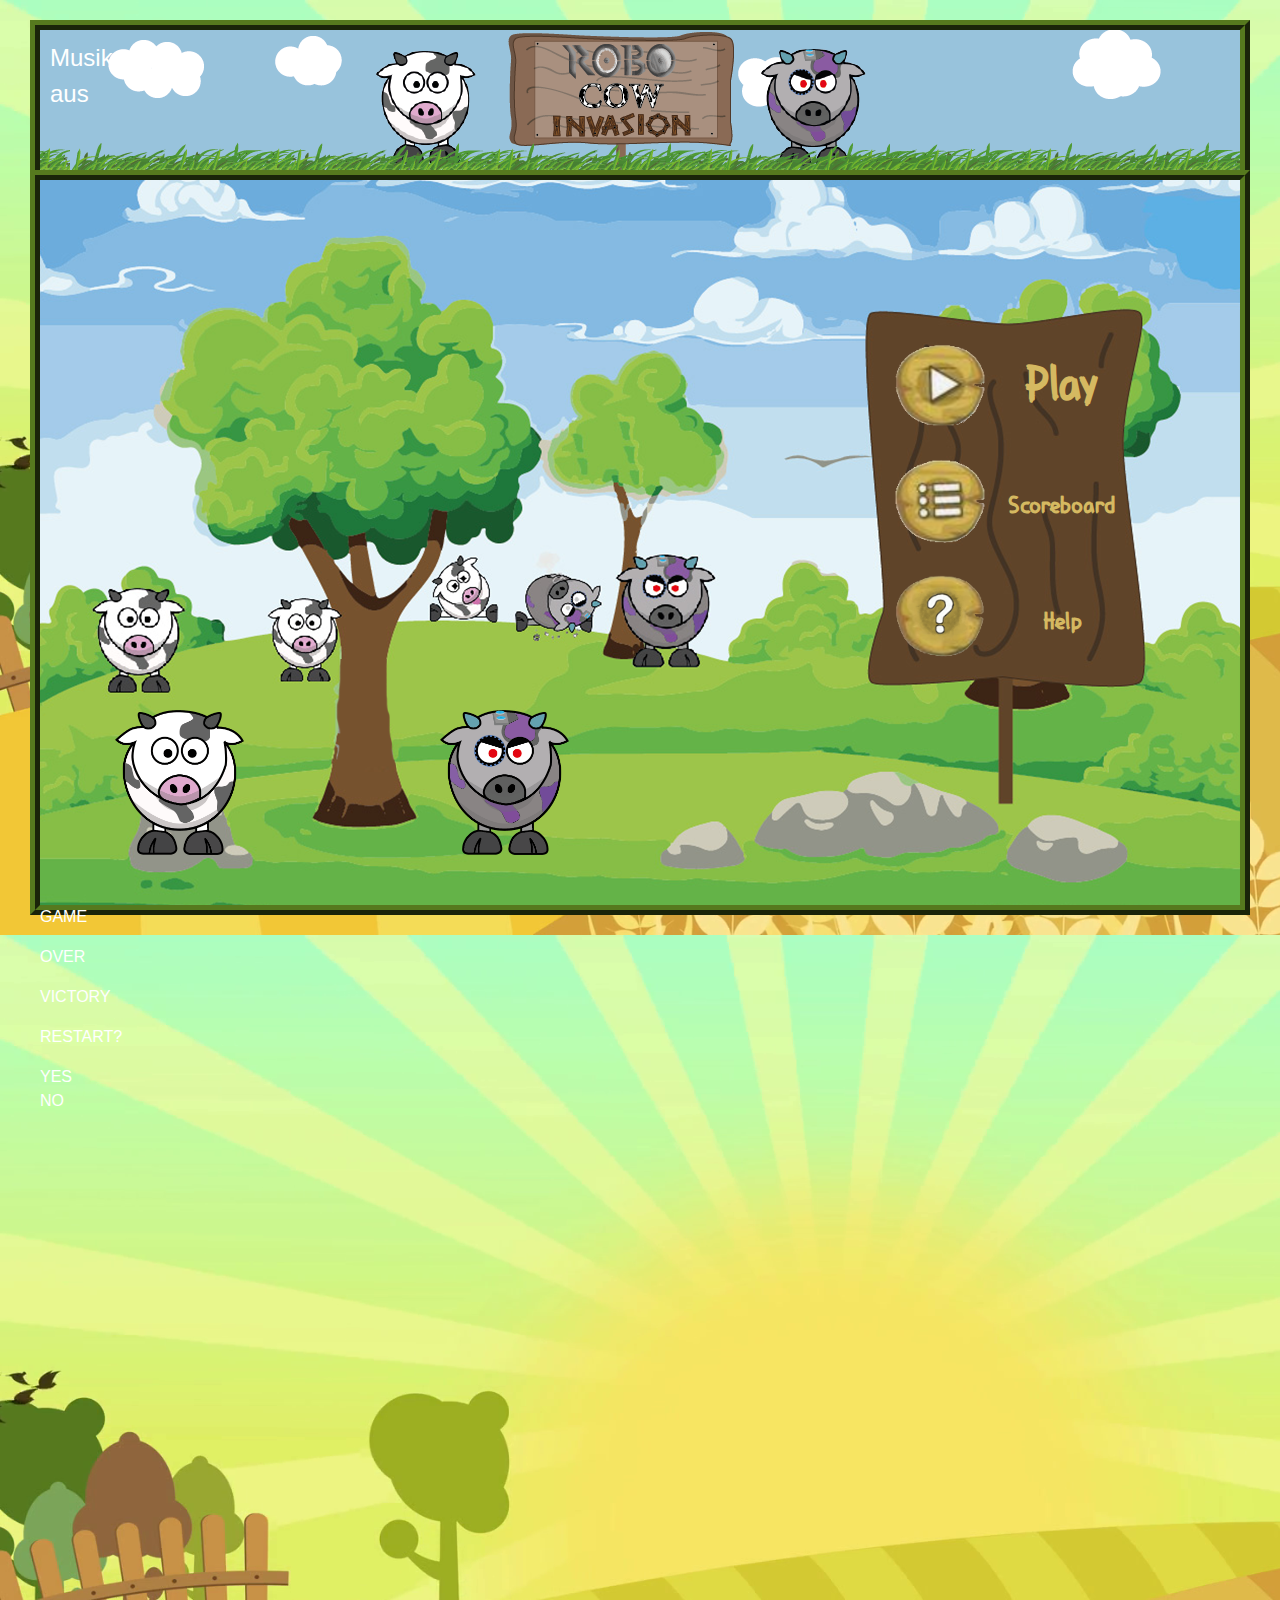
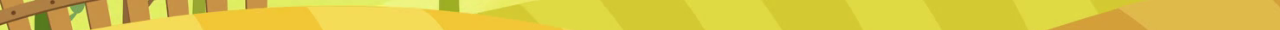
==== commit 3f6193eb: "gameoverscreen eingefügt" ====
--- a/html/index.html
+++ b/html/index.html
@@ -97,6 +97,23 @@
 
             </div>
         </div>
+
+        <div id="eg" class="content endgame">
+            <div id="gameover" class="continue">
+                <p> GAME </p>
+                <p> OVER </p>
+            </div>
+            <div id="victory" class="continue">
+                <p> VICTORY </p>
+            </div>
+
+            <div class="continue"> <p> RESTART? </p> </div>
+
+            <div class="decisions">
+                <div class="btnyes" id="restart">  YES  </div>
+                <div class="btnnno" id="goToScore">  NO  </div>
+            </div>
+        </div>
     </div>
 
 
--- a/css/layout.css
+++ b/css/layout.css
@@ -1,7 +1,7 @@
 @charset "UTF-8";
 /*Colors:*/
 /*Layout:*/
-/* line 10, ../scss/layout.scss */
+/* line 12, ../scss/layout.scss */
 body {
   height: 100%;
 }
@@ -11,14 +11,14 @@
   src: url("Sawyers Whitewash.otf") format("truetype");
 }
 /*Mobile*/
-/* line 22, ../scss/layout.scss */
+/* line 24, ../scss/layout.scss */
 .game-box {
   margin: 30px auto;
   width: 600px;
   height: 875px;
 }
 
-/* line 28, ../scss/layout.scss */
+/* line 30, ../scss/layout.scss */
 .header {
   margin: 0 0;
   background-position-x: 50px;
@@ -28,7 +28,7 @@
   align-items: center;
   justify-content: center;
 }
-/* line 38, ../scss/layout.scss */
+/* line 40, ../scss/layout.scss */
 .header #musicButton {
   width: 50px;
   height: 50px;
@@ -36,20 +36,20 @@
   margin: 10px 10px;
   float: left;
 }
-/* line 45, ../scss/layout.scss */
+/* line 47, ../scss/layout.scss */
 .header .showUser {
   float: right;
   width: 150px;
   margin-right: 30px;
   margin-top: 95px;
 }
-/* line 50, ../scss/layout.scss */
+/* line 52, ../scss/layout.scss */
 .header .showUser #helloUser {
   margin-left: 37px;
   font-size: 14px;
   float: left;
 }
-/* line 55, ../scss/layout.scss */
+/* line 57, ../scss/layout.scss */
 .header .showUser #dropdownLogout {
   float: right;
   height: 25px;
@@ -57,7 +57,7 @@
   border-radius: 5px;
 }
 
-/* line 64, ../scss/layout.scss */
+/* line 66, ../scss/layout.scss */
 .content {
   width: 100%;
   height: 725px;
@@ -66,30 +66,30 @@
 }
 
 /*menu                  GameState: 0*/
-/* line 74, ../scss/layout.scss */
+/* line 76, ../scss/layout.scss */
 .logoutMenu h1 {
   margin-top: 270px;
   margin-left: 150px;
 }
-/* line 78, ../scss/layout.scss */
+/* line 80, ../scss/layout.scss */
 .logoutMenu p {
   margin-top: 10px;
   margin-left: 150px;
 }
 
-/* line 85, ../scss/layout.scss */
+/* line 87, ../scss/layout.scss */
 .startMenu {
   height: 725px;
   width: 100%;
   position: relative;
 }
-/* line 89, ../scss/layout.scss */
+/* line 91, ../scss/layout.scss */
 .startMenu .fld {
   margin-top: 15px;
   width: 100%;
   height: 28%;
 }
-/* line 94, ../scss/layout.scss */
+/* line 96, ../scss/layout.scss */
 .startMenu .ftxt {
   font-family: myfont, serif;
   color: #d5b961;
@@ -101,13 +101,13 @@
   padding-top: 35px;
   text-align: center;
 }
-/* line 106, ../scss/layout.scss */
+/* line 108, ../scss/layout.scss */
 .startMenu .fbtn {
   float: left;
   height: 100%;
   width: 50%;
 }
-/* line 112, ../scss/layout.scss */
+/* line 114, ../scss/layout.scss */
 .startMenu .playSign {
   width: 230px;
   height: 360px;
@@ -117,7 +117,7 @@
 }
 
 /*player Select         GameState: 1*/
-/* line 124, ../scss/layout.scss */
+/* line 126, ../scss/layout.scss */
 .pselect .farmer {
   position: absolute;
   bottom: 200px;
@@ -125,14 +125,14 @@
   height: 300px;
   width: 200px;
 }
-/* line 130, ../scss/layout.scss */
+/* line 132, ../scss/layout.scss */
 .pselect .farmer:hover, .pselect .roboFarmer:hover {
   background-color: rgba(71, 255, 0, 0.25);
   border: 5px solid rgba(41, 255, 0, 0.5);
   border-radius: 15px;
   box-shadow: 1px 2px 4px rgba(0, 0, 0, 0.5);
 }
-/* line 137, ../scss/layout.scss */
+/* line 139, ../scss/layout.scss */
 .pselect .roboFarmer {
   position: absolute;
   bottom: 200px;
@@ -142,7 +142,7 @@
 }
 
 /*playground select     GameState: 2*/
-/* line 153, ../scss/layout.scss */
+/* line 155, ../scss/layout.scss */
 .pgselect .playerfield {
   width: 540px;
   height: 315px;
@@ -150,14 +150,23 @@
   top: 195px;
   right: 30px;
 }
-/* line 161, ../scss/layout.scss */
-.pgselect .├╝berschrift {
+/* line 163, ../scss/layout.scss */
+.pgselect .überschrift {
   padding-top: 30px;
   text-align: center;
 }
+/* line 168, ../scss/layout.scss */
+.pgselect .infoLine {
+  padding-top: 20px;
+  float: right;
+  margin-right: 90px;
+  font-size: 2.5em;
+  color: brown;
+  font-family: myfont, serif;
+}
 
 /*ingame                GameState: 3*/
-/* line 170, ../scss/layout.scss */
+/* line 181, ../scss/layout.scss */
 .ingame .farmerPlayer {
   width: 200px;
   height: 250px;
@@ -165,7 +174,7 @@
   bottom: 10px;
   left: 10px;
 }
-/* line 177, ../scss/layout.scss */
+/* line 188, ../scss/layout.scss */
 .ingame .farmerEnemy {
   width: 200px;
   height: 250px;
@@ -173,30 +182,30 @@
   top: 10px;
   right: 10px;
 }
-/* line 184, ../scss/layout.scss */
+/* line 195, ../scss/layout.scss */
 .ingame .blocksign {
   position: absolute;
   text-align: center;
   width: 600px;
   height: 50px;
 }
-/* line 190, ../scss/layout.scss */
+/* line 201, ../scss/layout.scss */
 .ingame .s2 {
   top: 675.5px;
 }
-/* line 194, ../scss/layout.scss */
+/* line 205, ../scss/layout.scss */
 .ingame .sign {
   display: none;
 }
-/* line 197, ../scss/layout.scss */
+/* line 208, ../scss/layout.scss */
 .ingame .farmerEnemy {
   display: none;
 }
-/* line 200, ../scss/layout.scss */
+/* line 211, ../scss/layout.scss */
 .ingame .farmerPlayer {
   display: none;
 }
-/* line 203, ../scss/layout.scss */
+/* line 214, ../scss/layout.scss */
 .ingame .game {
   width: 540px;
   height: 675px;
@@ -204,14 +213,14 @@
   top: 38px;
   left: 27px;
 }
-/* line 210, ../scss/layout.scss */
+/* line 221, ../scss/layout.scss */
 .ingame .game #plf {
   position: absolute;
   width: 540px;
   height: 315px;
   top: 350px;
 }
-/* line 216, ../scss/layout.scss */
+/* line 227, ../scss/layout.scss */
 .ingame .game #ef {
   position: absolute;
   width: 540px;
@@ -253,14 +262,14 @@
 */
 /*Desktop*/
 @media screen and (min-width: 1200px) {
-  /* line 264, ../scss/layout.scss */
+  /* line 275, ../scss/layout.scss */
   .game-box {
     margin: 30px auto;
     width: 1200px;
     height: 875px;
   }
 
-  /* line 270, ../scss/layout.scss */
+  /* line 281, ../scss/layout.scss */
   .header {
     margin: 0 0;
     background-position-x: 50px;
@@ -270,7 +279,7 @@
     align-items: center;
     justify-content: center;
   }
-  /* line 278, ../scss/layout.scss */
+  /* line 289, ../scss/layout.scss */
   .header #musicButton {
     width: 75px;
     height: 75px;
@@ -278,33 +287,33 @@
     margin: 10px 10px;
     float: left;
   }
-  /* line 287, ../scss/layout.scss */
+  /* line 298, ../scss/layout.scss */
   .header .showUser {
     float: right;
     width: 250px;
     margin-right: 30px;
     margin-top: 95px;
   }
-  /* line 292, ../scss/layout.scss */
+  /* line 303, ../scss/layout.scss */
   .header .showUser #helloUser {
     margin-left: 5px;
     font-size: 18px;
     text-align: right;
     padding-right: 10px;
   }
-  /* line 298, ../scss/layout.scss */
+  /* line 309, ../scss/layout.scss */
   .header .showUser #logoutButton {
     display: block;
     width: 100px;
     height: 30px;
     float: right;
   }
-  /* line 304, ../scss/layout.scss */
+  /* line 315, ../scss/layout.scss */
   .header .showUser #dropdownLogout {
     display: none;
   }
 
-  /* line 310, ../scss/layout.scss */
+  /* line 321, ../scss/layout.scss */
   .content {
     width: 100%;
     height: 725px;
@@ -312,17 +321,17 @@
     position: relative;
   }
 
-  /* line 319, ../scss/layout.scss */
+  /* line 330, ../scss/layout.scss */
   .logoutMenu h1 {
     margin-top: 270px;
     margin-left: 755px;
   }
-  /* line 323, ../scss/layout.scss */
+  /* line 334, ../scss/layout.scss */
   .logoutMenu p {
     margin-left: 755px;
   }
 
-  /* line 330, ../scss/layout.scss */
+  /* line 341, ../scss/layout.scss */
   .pselect .farmer {
     position: absolute;
     bottom: 60px;
@@ -330,7 +339,7 @@
     height: 550px;
     width: 400px;
   }
-  /* line 338, ../scss/layout.scss */
+  /* line 349, ../scss/layout.scss */
   .pselect .roboFarmer {
     position: absolute;
     bottom: 60px;
@@ -339,7 +348,7 @@
     width: 400px;
   }
 
-  /* line 349, ../scss/layout.scss */
+  /* line 360, ../scss/layout.scss */
   .pgselect .playerfield {
     width: 540px;
     height: 315px;
@@ -348,7 +357,7 @@
     left: 115px;
   }
 
-  /* line 362, ../scss/layout.scss */
+  /* line 373, ../scss/layout.scss */
   .ingame .farmerPlayer {
     width: 200px;
     height: 250px;
@@ -357,7 +366,7 @@
     bottom: 10px;
     left: 10px;
   }
-  /* line 372, ../scss/layout.scss */
+  /* line 383, ../scss/layout.scss */
   .ingame .farmerEnemy {
     width: 200px;
     height: 250px;
@@ -366,7 +375,7 @@
     top: 10px;
     right: 10px;
   }
-  /* line 382, ../scss/layout.scss */
+  /* line 393, ../scss/layout.scss */
   .ingame .sign {
     position: absolute;
     text-align: center;
@@ -375,27 +384,27 @@
     width: 150px;
     height: 150px;
   }
-  /* line 392, ../scss/layout.scss */
+  /* line 403, ../scss/layout.scss */
   .ingame .playerHits {
     top: 20px;
     left: 10px;
   }
-  /* line 396, ../scss/layout.scss */
+  /* line 407, ../scss/layout.scss */
   .ingame .playerLeft {
     top: 200px;
     left: 10px;
   }
-  /* line 400, ../scss/layout.scss */
+  /* line 411, ../scss/layout.scss */
   .ingame .enemyHits {
     bottom: 200px;
     right: 10px;
   }
-  /* line 404, ../scss/layout.scss */
+  /* line 415, ../scss/layout.scss */
   .ingame .enemyLeft {
     bottom: 20px;
     right: 10px;
   }
-  /* line 408, ../scss/layout.scss */
+  /* line 419, ../scss/layout.scss */
   .ingame .game {
     width: 540px;
     height: 675px;
@@ -403,14 +412,14 @@
     top: 25px;
     left: 330px;
   }
-  /* line 416, ../scss/layout.scss */
+  /* line 427, ../scss/layout.scss */
   .ingame .game #plf {
     position: absolute;
     width: 540px;
     height: 315px;
     top: 350px;
   }
-  /* line 422, ../scss/layout.scss */
+  /* line 433, ../scss/layout.scss */
   .ingame .game #ef {
     position: absolute;
     width: 540px;
@@ -502,7 +511,7 @@
     left: 115px;
 }
 
-.pgselect .├╝berschrift {
+.pgselect .überschrift {
     padding-top: 30px;
     text-align: center;
 }
--- a/css/design.css
+++ b/css/design.css
@@ -56,7 +56,7 @@
 
 /*GameStates*/
 /*Menu                  GameState: 0*/
-/* line 74, ../scss/design.scss */
+/* line 75, ../scss/design.scss */
 .logoutMenu {
   background-image: url("../img/logout_screen.png");
   background-position-x: -600px;
@@ -66,39 +66,39 @@
   font-family: myfont;
   color: #d5b961;
 }
-/* line 82, ../scss/design.scss */
+/* line 83, ../scss/design.scss */
 .logoutMenu h1 {
   font-weight: bold;
 }
-/* line 85, ../scss/design.scss */
+/* line 86, ../scss/design.scss */
 .logoutMenu a {
   color: greenyellow;
 }
-/* line 87, ../scss/design.scss */
+/* line 88, ../scss/design.scss */
 .logoutMenu a:hover {
   text-decoration: underline greenyellow;
   color: greenyellow;
 }
 
-/* line 94, ../scss/design.scss */
+/* line 95, ../scss/design.scss */
 .startMenu {
   background-image: url("../img/menu_neu.png");
   background-position-x: -600px;
 }
-/* line 99, ../scss/design.scss */
+/* line 100, ../scss/design.scss */
 .startMenu .fbtn img {
   padding: 4px 4px;
   width: 100px;
   height: 100px;
 }
-/* line 103, ../scss/design.scss */
+/* line 104, ../scss/design.scss */
 .startMenu .fbtn img:hover {
   padding: 0 0;
   width: 108px;
   height: 108px;
 }
 
-/* line 112, ../scss/design.scss */
+/* line 113, ../scss/design.scss */
 .overlay {
   height: 100%;
   width: 100%;
@@ -110,7 +110,7 @@
   background-color: rgba(0, 0, 0, 0.7);
 }
 
-/* line 123, ../scss/design.scss */
+/* line 124, ../scss/design.scss */
 .overlay-box {
   padding: 1.5em;
   padding-top: 3em;
@@ -123,7 +123,7 @@
   opacity: 1;
   box-shadow: 1px 2px 4px rgba(0, 0, 0, 0.5);
 }
-/* line 134, ../scss/design.scss */
+/* line 135, ../scss/design.scss */
 .overlay-box .btn {
   float: right;
   margin-right: 5%;
@@ -134,7 +134,7 @@
   box-shadow: 0 5px 8px 0 rgba(0, 0, 0, 0.2), 0 6px 20px 0 rgba(0, 0, 0, 0.2);
 }
 
-/* line 147, ../scss/design.scss */
+/* line 148, ../scss/design.scss */
 .overlay-content {
   font-size: 18px;
   color: white;
@@ -145,23 +145,26 @@
   margin-right: 5%;
 }
 
-/* line 161, ../scss/design.scss */
+/* line 162, ../scss/design.scss */
 .cowAttack {
   width: 45px;
   height: 113px;
   background-image: url("../img/kuhexplosion.png");
-  animation: explosion 1.8s steps(19) infinite;
+  opacity: 0;
+  animation: explosion 1.8s steps(19) 1;
 }
 
 @keyframes explosion {
   from {
     background-position: 0px;
+    opacity: 1.0;
   }
   to {
     background-position: -835px;
-  }
-}
-/* line 175, ../scss/design.scss */
+    opacity: 1.0;
+  }
+}
+/* line 179, ../scss/design.scss */
 .roboCowAttack {
   width: 45px;
   height: 45px;
@@ -177,7 +180,7 @@
     background-position: -455px;
   }
 }
-/* line 189, ../scss/design.scss */
+/* line 193, ../scss/design.scss */
 .cowWalk {
   background-image: url("../img/cow.png");
   position: absolute;
@@ -190,7 +193,7 @@
   animation: cowwalk 2.2s steps(15) infinite;
 }
 
-/* line 202, ../scss/design.scss */
+/* line 206, ../scss/design.scss */
 .roboCowWalk {
   background-image: url("../img/robo-cow.png");
   position: absolute;
@@ -307,26 +310,26 @@
   }
 }
 /*player select         GameState: 1*/
-/* line 348, ../scss/design.scss */
+/* line 352, ../scss/design.scss */
 .pselect {
   background-image: url("../img/playerselect-bg.png");
   background-size: cover;
   display: none;
 }
-/* line 353, ../scss/design.scss */
+/* line 357, ../scss/design.scss */
 .pselect .farmer {
   background-repeat: no-repeat;
   background-size: contain;
   background-image: url("../img/farmer.png");
 }
-/* line 358, ../scss/design.scss */
+/* line 362, ../scss/design.scss */
 .pselect .roboFarmer {
   background-repeat: no-repeat;
   background-size: contain;
   background-image: url("../img/robo-farmer.png");
   background-position-x: 15px;
 }
-/* line 364, ../scss/design.scss */
+/* line 368, ../scss/design.scss */
 .pselect .pshead {
   text-align: center;
   font-family: myfont, serif;
@@ -336,14 +339,14 @@
 }
 
 /*playground select     GameState: 2*/
-/* line 376, ../scss/design.scss */
+/* line 380, ../scss/design.scss */
 .pgselect {
   background-image: url("../img/playgroundselect-bg.png");
   background-size: cover;
   display: none;
   background-position: -87px;
 }
-/* line 384, ../scss/design.scss */
+/* line 388, ../scss/design.scss */
 .pgselect h1 {
   text-align: center;
   font-family: myfont, serif;
@@ -353,7 +356,7 @@
 }
 
 /*ingame                GameState: 3*/
-/* line 395, ../scss/design.scss */
+/* line 399, ../scss/design.scss */
 .ingame {
   background-image: url("../img/game-bg.png");
   /*background-repeat:no-repeat;*/
@@ -363,18 +366,18 @@
   background-position-y: 20px;
 }
 
-/* line 405, ../scss/design.scss */
+/* line 409, ../scss/design.scss */
 .blocksign {
   background-image: url("../img/blocksign.png");
   color: white;
   font-size: 2em;
 }
-/* line 409, ../scss/design.scss */
+/* line 413, ../scss/design.scss */
 .blocksign .enemyHits, .blocksign .playerHits {
   float: left;
   padding-left: 20px;
 }
-/* line 413, ../scss/design.scss */
+/* line 417, ../scss/design.scss */
 .blocksign .enemyLeft, .blocksign .playerLeft {
   float: right;
   padding-right: 20px;
@@ -382,7 +385,7 @@
 
 /*
 .ingame .farmerPlayer {
-    background-image: url("../img/farmer.png");
+    background-image: url(".../img/farmer.png");
     background-size: contain;
     background-repeat: no-repeat;
     display: none;
@@ -391,7 +394,7 @@
 }
 
 .ingame .farmerEnemy {
-    background-image: url("../img/robo-farmer.png");
+    background-image: url(".../img/robo-farmer.png");
     background-size: contain;
     background-repeat: no-repeat;
     color: white;
@@ -399,14 +402,20 @@
 
 }
 */
-/* line 446, ../scss/design.scss */
-.ingame .game #plf, .ingame .game #ef {
-  background-color: darkgreen;
-}
-
 /*
+.ingame {
+  .game {
+    #plf {
+      background-color: $darkgreen;
+    }
+    #ef {
+      @extend #plf;
+    }
+  }
+}
+
 .ingame .sign {
-    background-image: url("../img/blank-wood-sign-hi.png");
+    background-image: url(".../img/blank-wood-sign-hi.png");
     background-repeat: no-repeat;
     background-size: contain;
 
@@ -416,29 +425,29 @@
 }*/
 /*Desktop*/
 @media screen and (min-width: 1200px) {
-  /* line 468, ../scss/design.scss */
+  /* line 473, ../scss/design.scss */
   .header {
     font-size: 3em;
     background-image: url("../img/logograss.png");
     background-size: cover;
     background-position-x: 30px;
   }
-  /* line 474, ../scss/design.scss */
+  /* line 479, ../scss/design.scss */
   .header #musicButton img {
     height: 75px;
     width: 75px;
   }
-  /* line 477, ../scss/design.scss */
+  /* line 482, ../scss/design.scss */
   .header #musicButton img:hover {
     padding: 0px 0px;
     height: 85px;
     width: 85px;
   }
-  /* line 485, ../scss/design.scss */
+  /* line 490, ../scss/design.scss */
   .header .showUser {
     color: #77522e;
   }
-  /* line 487, ../scss/design.scss */
+  /* line 492, ../scss/design.scss */
   .header .showUser #logoutButton {
     display: block;
     background-color: #56791e;
@@ -446,13 +455,13 @@
     color: #dff99a;
     box-shadow: 0 5px 8px 0 rgba(0, 0, 0, 0.2), 0 6px 20px 0 rgba(0, 0, 0, 0.2);
   }
-  /* line 493, ../scss/design.scss */
+  /* line 498, ../scss/design.scss */
   .header .showUser #logoutButton:hover {
     width: 108px;
     height: 38px;
   }
 
-  /* line 501, ../scss/design.scss */
+  /* line 506, ../scss/design.scss */
   .game-box, .startMenu, .pselect, .pgselect, .ingame {
     color: white;
     outline-width: 10px;
@@ -460,7 +469,7 @@
     outline-style: ridge;
   }
 
-  /* line 508, ../scss/design.scss */
+  /* line 513, ../scss/design.scss */
   .logoutMenu {
     background-image: url("../img/logout_screen.png");
     background-position-x: 0px;
@@ -470,21 +479,21 @@
     font-family: myfont;
     color: #d5b961;
   }
-  /* line 516, ../scss/design.scss */
+  /* line 521, ../scss/design.scss */
   .logoutMenu h1 {
     font-weight: bold;
   }
-  /* line 519, ../scss/design.scss */
+  /* line 524, ../scss/design.scss */
   .logoutMenu a {
     color: greenyellow;
   }
-  /* line 521, ../scss/design.scss */
+  /* line 526, ../scss/design.scss */
   .logoutMenu a:hover {
     text-decoration: underline greenyellow;
     color: greenyellow;
   }
 
-  /* line 528, ../scss/design.scss */
+  /* line 533, ../scss/design.scss */
   .startMenu {
     background-image: url("../img/menu_neu.png");
     background-position-x: 0px;
@@ -493,7 +502,7 @@
     outline-style: ridge;
   }
 
-  /* line 535, ../scss/design.scss */
+  /* line 540, ../scss/design.scss */
   .pgselect {
     background-image: url("../img/playgroundselect-bg.png");
     background-size: cover;
@@ -505,7 +514,7 @@
     outline-style: ridge;
   }
 
-  /* line 546, ../scss/design.scss */
+  /* line 552, ../scss/design.scss */
   .ingame {
     background-image: url("../img/game-bg.png");
     background-repeat: no-repeat;
@@ -517,27 +526,30 @@
     outline-width: 10px;
     outline-color: #56791e;
     outline-style: ridge;
-  }
-  /* line 560, ../scss/design.scss */
+      /*
+      .game {
+        #plf {
+          background-color: $darkgreen;
+        }
+        #ef {
+
+          background-color: $darkgreen;
+
+        }
+      }*/
+  }
+  /* line 566, ../scss/design.scss */
   .ingame .farmerPlayer, .ingame .farmerEnemy {
     background-image: url("../img/farmer.png");
     background-size: contain;
     background-repeat: no-repeat;
     color: white;
   }
-  /* line 566, ../scss/design.scss */
+  /* line 572, ../scss/design.scss */
   .ingame .farmerEnemy {
     background-image: url("../img/robo-farmer.png");
   }
-  /* line 571, ../scss/design.scss */
-  .ingame .game #plf, .ingame .game #ef {
-    background-color: darkgreen;
-  }
-  /* line 574, ../scss/design.scss */
-  .ingame .game #ef {
-    background-color: darkgreen;
-  }
-  /* line 578, ../scss/design.scss */
+  /* line 587, ../scss/design.scss */
   .ingame .sign {
     background-image: url("../img/blank-wood-sign-hi.png");
     background-repeat: no-repeat;
@@ -547,12 +559,12 @@
     color: black;
   }
 
-  /* line 589, ../scss/design.scss */
+  /* line 598, ../scss/design.scss */
   .blocksign {
     display: none;
   }
 
-  /* line 592, ../scss/design.scss */
+  /* line 601, ../scss/design.scss */
   .customCursor {
     cursor: url("../img/crosshairblue.png")1515, auto;
   }
@@ -830,7 +842,7 @@
     opacity: 0.5;
 }
 
-.pgselect .├╝berschrift {
+.pgselect .überschrift {
     font-size: 3em;
     font-family: myfont, serif;
     color: brown;
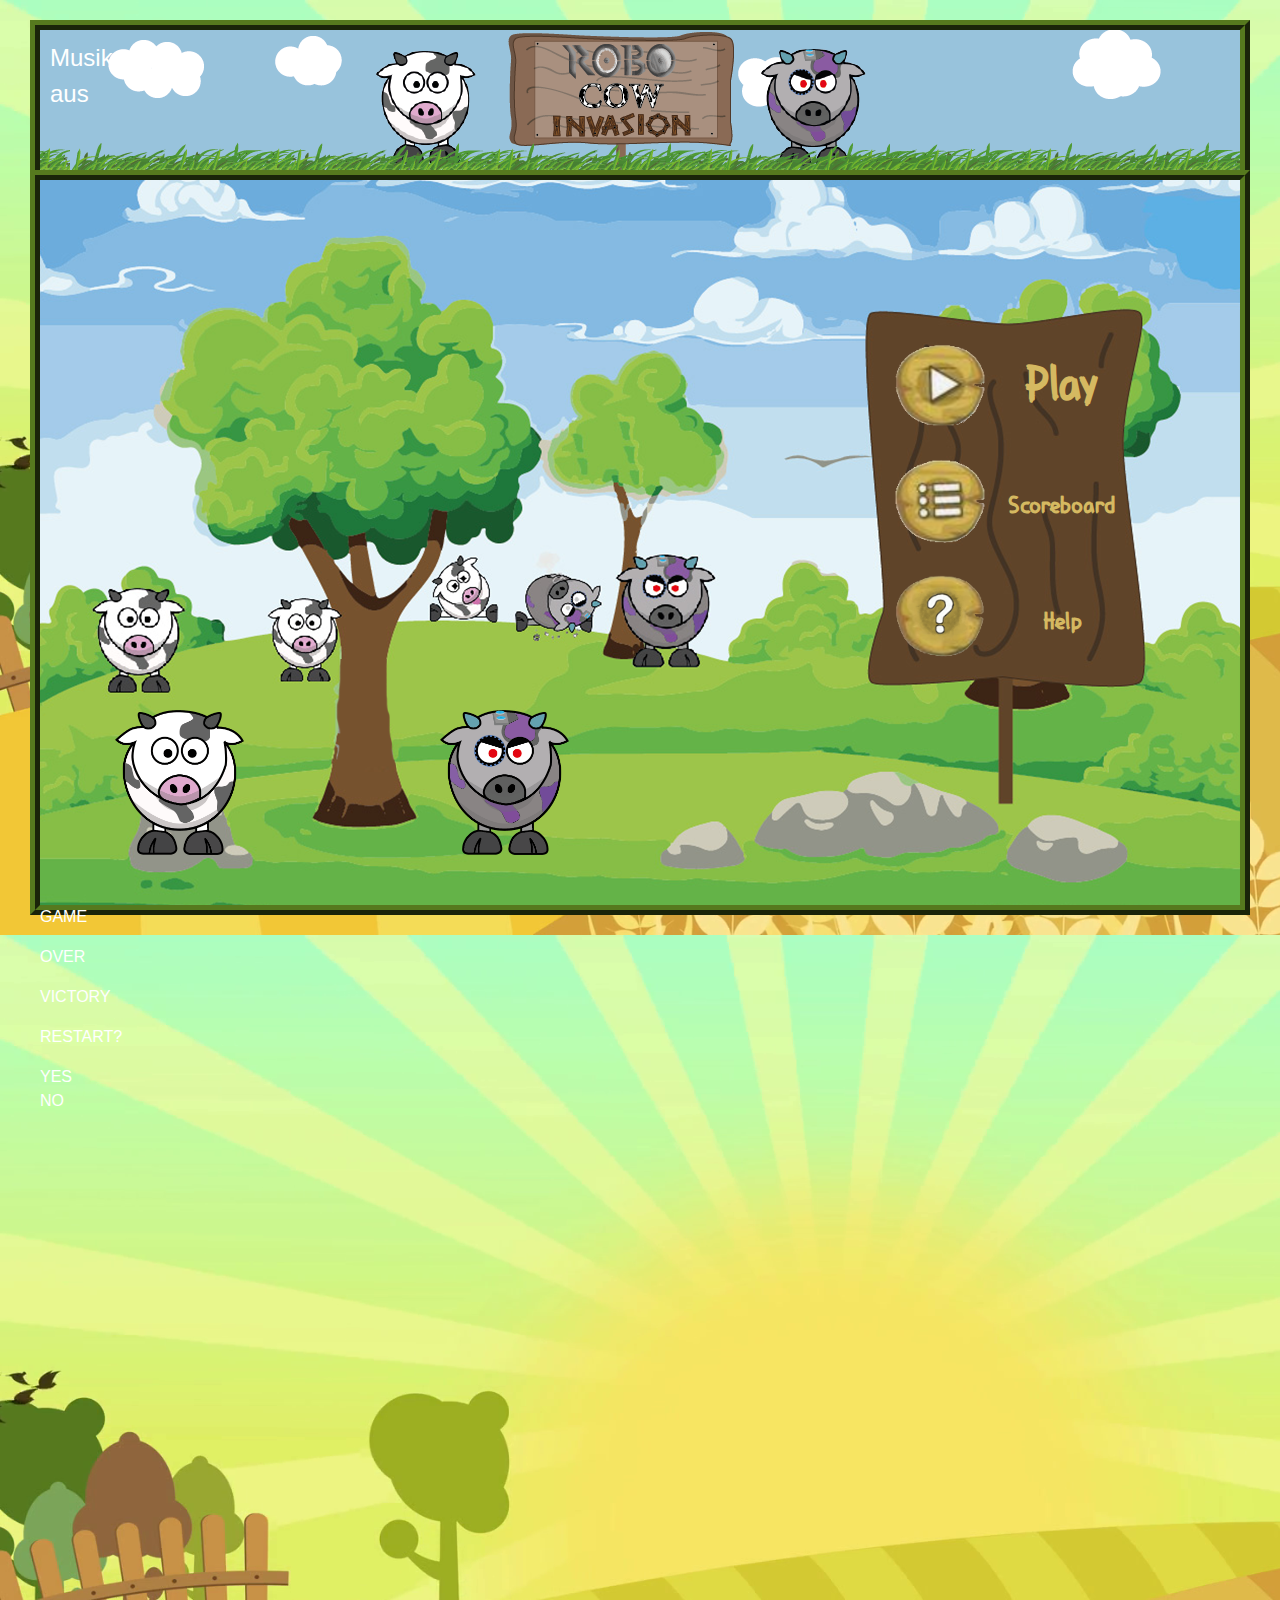
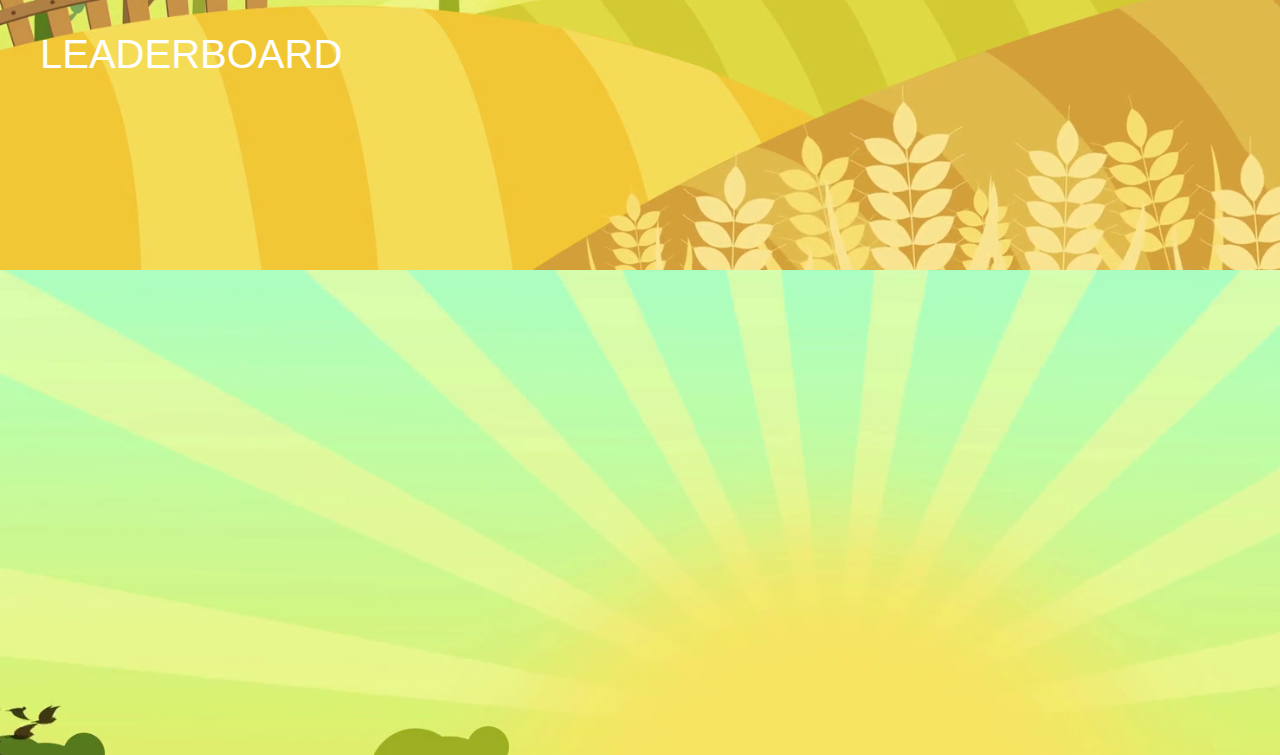
==== commit e9c379b4: "gameover wird schon angezeigt" ====
--- a/html/index.html
+++ b/html/index.html
@@ -114,6 +114,12 @@
                 <div class="btnnno" id="goToScore">  NO  </div>
             </div>
         </div>
+
+        <div id="sb" class="content scoreboard">
+            <h1>LEADERBOARD</h1>
+
+
+        </div>
     </div>
 
 
--- a/css/layout.css
+++ b/css/layout.css
@@ -39,7 +39,7 @@
 /* line 47, ../scss/layout.scss */
 .header .showUser {
   float: right;
-  width: 150px;
+  width: 200px;
   margin-right: 30px;
   margin-top: 95px;
 }
@@ -164,9 +164,13 @@
   color: brown;
   font-family: myfont, serif;
 }
+/* line 177, ../scss/layout.scss */
+.pgselect .infobox {
+  display: none;
+}
 
 /*ingame                GameState: 3*/
-/* line 181, ../scss/layout.scss */
+/* line 185, ../scss/layout.scss */
 .ingame .farmerPlayer {
   width: 200px;
   height: 250px;
@@ -174,7 +178,7 @@
   bottom: 10px;
   left: 10px;
 }
-/* line 188, ../scss/layout.scss */
+/* line 192, ../scss/layout.scss */
 .ingame .farmerEnemy {
   width: 200px;
   height: 250px;
@@ -182,30 +186,30 @@
   top: 10px;
   right: 10px;
 }
-/* line 195, ../scss/layout.scss */
+/* line 199, ../scss/layout.scss */
 .ingame .blocksign {
   position: absolute;
   text-align: center;
   width: 600px;
   height: 50px;
 }
-/* line 201, ../scss/layout.scss */
+/* line 205, ../scss/layout.scss */
 .ingame .s2 {
   top: 675.5px;
 }
-/* line 205, ../scss/layout.scss */
+/* line 209, ../scss/layout.scss */
 .ingame .sign {
   display: none;
 }
-/* line 208, ../scss/layout.scss */
+/* line 212, ../scss/layout.scss */
 .ingame .farmerEnemy {
   display: none;
 }
-/* line 211, ../scss/layout.scss */
+/* line 215, ../scss/layout.scss */
 .ingame .farmerPlayer {
   display: none;
 }
-/* line 214, ../scss/layout.scss */
+/* line 218, ../scss/layout.scss */
 .ingame .game {
   width: 540px;
   height: 675px;
@@ -213,14 +217,14 @@
   top: 38px;
   left: 27px;
 }
-/* line 221, ../scss/layout.scss */
+/* line 225, ../scss/layout.scss */
 .ingame .game #plf {
   position: absolute;
   width: 540px;
   height: 315px;
   top: 350px;
 }
-/* line 227, ../scss/layout.scss */
+/* line 231, ../scss/layout.scss */
 .ingame .game #ef {
   position: absolute;
   width: 540px;
@@ -262,14 +266,14 @@
 */
 /*Desktop*/
 @media screen and (min-width: 1200px) {
-  /* line 275, ../scss/layout.scss */
+  /* line 279, ../scss/layout.scss */
   .game-box {
     margin: 30px auto;
     width: 1200px;
     height: 875px;
   }
 
-  /* line 281, ../scss/layout.scss */
+  /* line 285, ../scss/layout.scss */
   .header {
     margin: 0 0;
     background-position-x: 50px;
@@ -279,7 +283,7 @@
     align-items: center;
     justify-content: center;
   }
-  /* line 289, ../scss/layout.scss */
+  /* line 293, ../scss/layout.scss */
   .header #musicButton {
     width: 75px;
     height: 75px;
@@ -287,33 +291,32 @@
     margin: 10px 10px;
     float: left;
   }
-  /* line 298, ../scss/layout.scss */
+  /* line 302, ../scss/layout.scss */
   .header .showUser {
     float: right;
-    width: 250px;
+    width: 300px;
     margin-right: 30px;
     margin-top: 95px;
   }
-  /* line 303, ../scss/layout.scss */
+  /* line 307, ../scss/layout.scss */
   .header .showUser #helloUser {
-    margin-left: 5px;
     font-size: 18px;
     text-align: right;
     padding-right: 10px;
   }
-  /* line 309, ../scss/layout.scss */
+  /* line 312, ../scss/layout.scss */
   .header .showUser #logoutButton {
     display: block;
     width: 100px;
     height: 30px;
     float: right;
   }
-  /* line 315, ../scss/layout.scss */
+  /* line 318, ../scss/layout.scss */
   .header .showUser #dropdownLogout {
     display: none;
   }
 
-  /* line 321, ../scss/layout.scss */
+  /* line 324, ../scss/layout.scss */
   .content {
     width: 100%;
     height: 725px;
@@ -321,17 +324,17 @@
     position: relative;
   }
 
-  /* line 330, ../scss/layout.scss */
+  /* line 333, ../scss/layout.scss */
   .logoutMenu h1 {
     margin-top: 270px;
     margin-left: 755px;
   }
-  /* line 334, ../scss/layout.scss */
+  /* line 337, ../scss/layout.scss */
   .logoutMenu p {
     margin-left: 755px;
   }
 
-  /* line 341, ../scss/layout.scss */
+  /* line 344, ../scss/layout.scss */
   .pselect .farmer {
     position: absolute;
     bottom: 60px;
@@ -339,7 +342,7 @@
     height: 550px;
     width: 400px;
   }
-  /* line 349, ../scss/layout.scss */
+  /* line 352, ../scss/layout.scss */
   .pselect .roboFarmer {
     position: absolute;
     bottom: 60px;
@@ -348,7 +351,7 @@
     width: 400px;
   }
 
-  /* line 360, ../scss/layout.scss */
+  /* line 363, ../scss/layout.scss */
   .pgselect .playerfield {
     width: 540px;
     height: 315px;
@@ -356,8 +359,12 @@
     top: 195px;
     left: 115px;
   }
-
-  /* line 373, ../scss/layout.scss */
+  /* line 372, ../scss/layout.scss */
+  .pgselect .infobox {
+    display: block;
+  }
+
+  /* line 380, ../scss/layout.scss */
   .ingame .farmerPlayer {
     width: 200px;
     height: 250px;
@@ -366,7 +373,7 @@
     bottom: 10px;
     left: 10px;
   }
-  /* line 383, ../scss/layout.scss */
+  /* line 390, ../scss/layout.scss */
   .ingame .farmerEnemy {
     width: 200px;
     height: 250px;
@@ -375,7 +382,7 @@
     top: 10px;
     right: 10px;
   }
-  /* line 393, ../scss/layout.scss */
+  /* line 400, ../scss/layout.scss */
   .ingame .sign {
     position: absolute;
     text-align: center;
@@ -384,27 +391,27 @@
     width: 150px;
     height: 150px;
   }
-  /* line 403, ../scss/layout.scss */
+  /* line 410, ../scss/layout.scss */
   .ingame .playerHits {
     top: 20px;
     left: 10px;
   }
-  /* line 407, ../scss/layout.scss */
+  /* line 414, ../scss/layout.scss */
   .ingame .playerLeft {
     top: 200px;
     left: 10px;
   }
-  /* line 411, ../scss/layout.scss */
+  /* line 418, ../scss/layout.scss */
   .ingame .enemyHits {
     bottom: 200px;
     right: 10px;
   }
-  /* line 415, ../scss/layout.scss */
+  /* line 422, ../scss/layout.scss */
   .ingame .enemyLeft {
     bottom: 20px;
     right: 10px;
   }
-  /* line 419, ../scss/layout.scss */
+  /* line 426, ../scss/layout.scss */
   .ingame .game {
     width: 540px;
     height: 675px;
@@ -412,14 +419,14 @@
     top: 25px;
     left: 330px;
   }
-  /* line 427, ../scss/layout.scss */
+  /* line 434, ../scss/layout.scss */
   .ingame .game #plf {
     position: absolute;
     width: 540px;
     height: 315px;
     top: 350px;
   }
-  /* line 433, ../scss/layout.scss */
+  /* line 440, ../scss/layout.scss */
   .ingame .game #ef {
     position: absolute;
     width: 540px;
